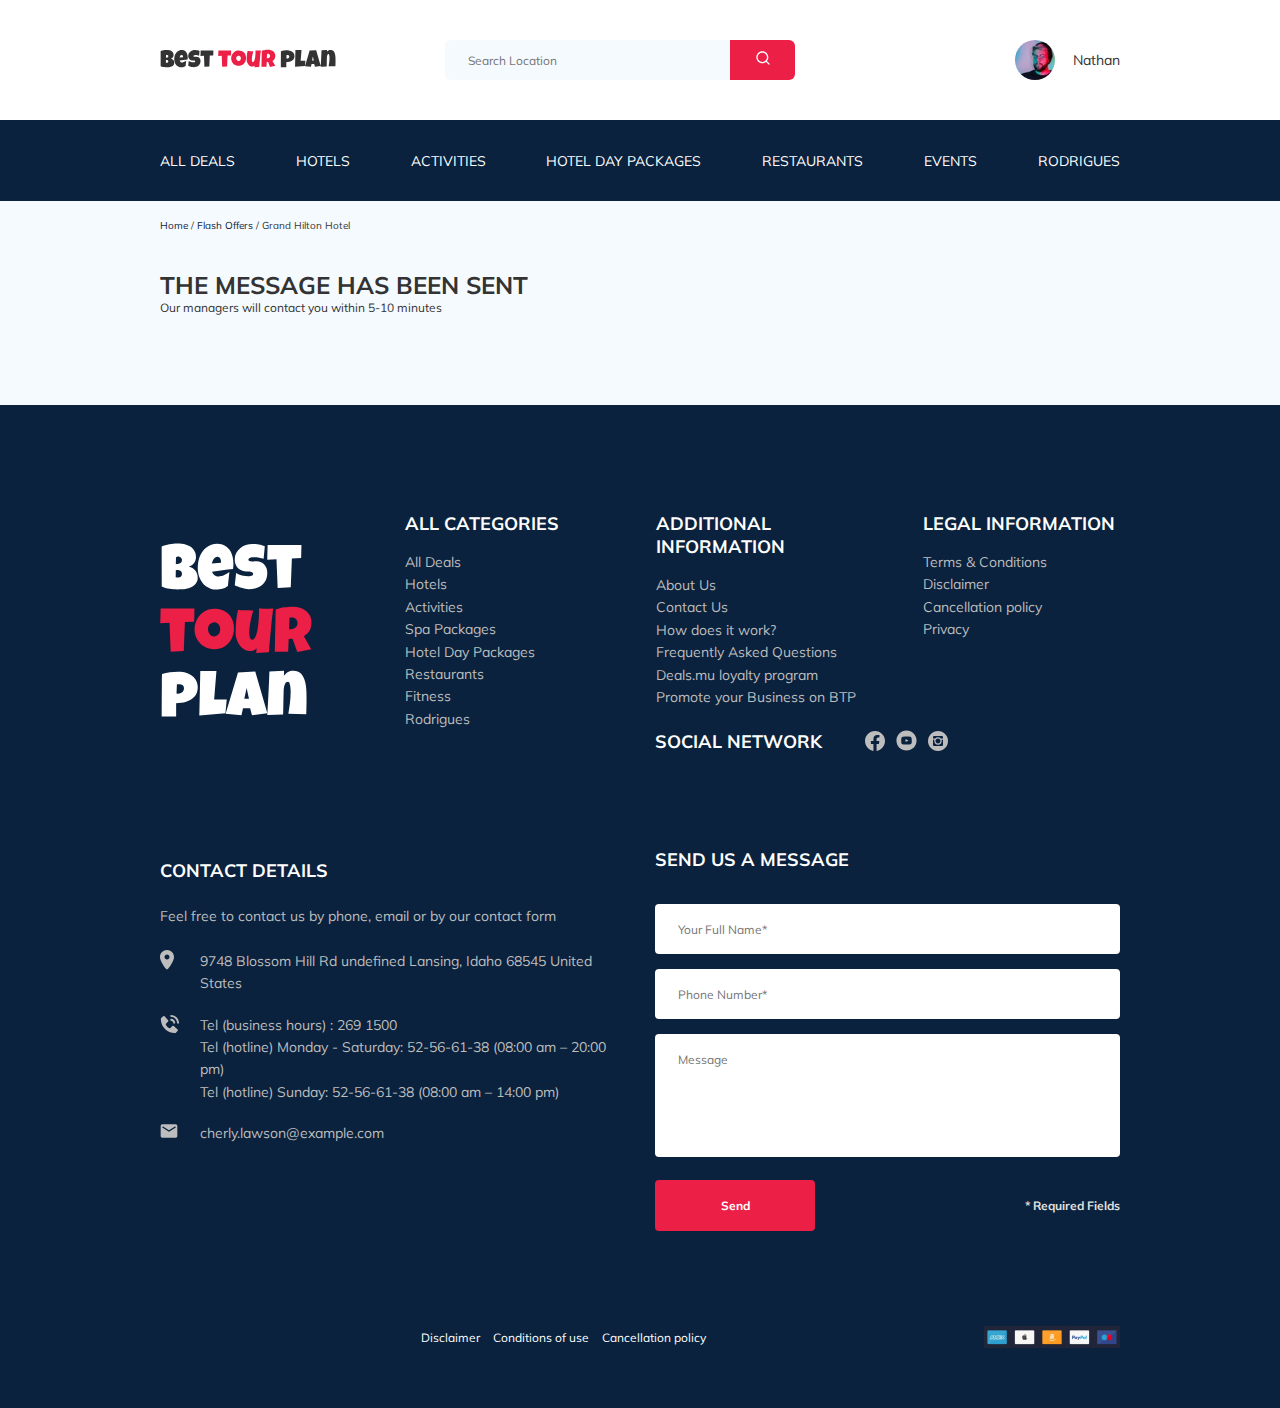
==== thankyou.html @ 1ade76ba "create: added PHPMailer" ====
<!DOCTYPE html>
<html lang="en">
  <head>
    <meta charset="UTF-8" />
    <meta name="viewport" content="width=device-width, initial-scale=1.0" />
    <meta name="format-detection" content="telephone=no" />
    <title>Best Tour Plan - Hotel Booking</title>
    <link rel="preconnect" href="https://fonts.googleapis.com" />
    <link rel="preconnect" href="https://fonts.gstatic.com" crossorigin />
    <link href="https://fonts.googleapis.com/css2?family=Mulish:wght@400;600;700&family=Nunito:wght@400;600;800&display=swap" rel="stylesheet" />
    <link rel="stylesheet" href="css/swiper-bundle.min.css" />
    <link rel="stylesheet" href="css/style.css" />
  </head>
  <body>
    <header class="navbar navbar--mobile">
      <div class="container">
        <div class="navbar-top">
          <a href="/tour-plan/index.html" class="logo">
            <img src="images/horizontal-logo.svg" alt="Logo: Best Tour Plan" class="logo__image" />
          </a>
          <!-- /.logo -->

          <form action="#" class="search navbar__search navbar__search--mobile-hidden">
            <input type="text" class="search__input" placeholder="Search Location" />
            <button class="search__button">
              <img src="images/search.svg" alt="Icon: search" />
            </button>
          </form>
          <!-- /.search -->

          <a href="#" class="user navbar__user navbar__user--mobile-hidden">
            <img src="images/user-avatar.jpg" alt="Avatar: Nathan" class="user__avatar" />
            <span class="user__name">Nathan</span>
          </a>
          <!-- /.user -->

          <button class="menu-button navbar-top__menu-button">
            <span class="menu-button__line"></span>
            <span class="menu-button__line"></span>
            <span class="menu-button__line"></span>
          </button>
          <!-- /.menu-button -->
        </div>
        <!-- /.navbar-top -->
      </div>
      <!-- /.container -->
      <nav class="navbar-menu">
        <div class="container">
          <ul class="navbar-menu__list">
            <li class="navbar-menu__item navbar-menu__user navbar-menu__item--mobile-visible">
              <a href="#" class="user navbar__user navbar__user--mobile-visible">
                <img src="images/user-avatar.jpg" alt="Avatar: Nathan" class="user__avatar" />
                <span class="user__name user__name--light">Nathan</span>
              </a>
              <!-- /.user -->
            </li>
            <li class="navbar-menu__item navbar-menu__search navbar-menu__item--mobile-visible">
              <form action="#" class="search navbar__search navbar__search--mobile-visible">
                <input type="text" class="search__input" placeholder="Search Location" />
                <button class="search__button">
                  <img src="images/search.svg" alt="Icon: search" />
                </button>
              </form>
              <!-- /.search -->
            </li>
            <li class="navbar-menu__item">
              <a href="#" class="navbar-menu__link">All Deals</a>
            </li>
            <li class="navbar-menu__item">
              <a href="#" class="navbar-menu__link">Hotels</a>
            </li>
            <li class="navbar-menu__item">
              <a href="#" class="navbar-menu__link">Activities</a>
            </li>
            <li class="navbar-menu__item">
              <a href="#" class="navbar-menu__link">Hotel Day Packages</a>
            </li>
            <li class="navbar-menu__item">
              <a href="#" class="navbar-menu__link">Restaurants</a>
            </li>
            <li class="navbar-menu__item">
              <a href="#" class="navbar-menu__link">Events</a>
            </li>
            <li class="navbar-menu__item">
              <a href="#" class="navbar-menu__link">Rodrigues</a>
            </li>
          </ul>
          <!-- /.navbar-menu__list -->
        </div>
        <!-- /.container -->
      </nav>
      <!-- /.navbar-menu -->
    </header>

    <nav class="breadcrumb">
      <div class="container">
        <ul class="breadcrumb-list">
          <li class="breadcrumb-list__item">
            <a href="#" class="breadcrumb-list__link">Home</a>
          </li>
          <li class="breadcrumb-list__item">
            <a href="#" class="breadcrumb-list__link">Flash Offers</a>
          </li>
          <li class="breadcrumb-list__item">Grand Hilton Hotel</li>
        </ul>
      </div>
      <!-- /.container -->
    </nav>
    <section class="hotel">
      <div class="container">
        <div class="hotel-info">
          <div class="hotel-info__text">
            <div class="hotel-wrapper">
              <h1 class="hotel-name hotel-info__name">The message has been sent</h1>
            </div>
            <!-- /.hotel-wrapper -->
            <p class="hotel-description hotel-info__description">Our managers will contact you within 5-10 minutes</p>
          </div>
          <!-- /.hotel-info__text -->
        </div>
        <!-- /.hotel-info -->
      </div>
      <!-- /.container -->
    </section>
    <footer class="footer">
      <div class="container">
        <div class="footer-wrapper">
          <img src="images/vertical-logo.svg" alt="Logo: Best Tour Plan" class="logo footer__logo" />
          <div class="footer__list footer__categories">
            <h3 class="footer__title">All categories</h3>
            <ul class="footer__ul">
              <li class="footer__item">
                <a href="#" class="footer__link">All Deals</a>
              </li>
              <li class="footer__item">
                <a href="#" class="footer__link">Hotels</a>
              </li>
              <li class="footer__item">
                <a href="#" class="footer__link">Activities</a>
              </li>
              <li class="footer__item">
                <a href="#" class="footer__link">Spa Packages</a>
              </li>
              <li class="footer__item">
                <a href="#" class="footer__link">Hotel Day Packages</a>
              </li>
              <li class="footer__item">
                <a href="#" class="footer__link">Restaurants</a>
              </li>
              <li class="footer__item">
                <a href="#" class="footer__link">Fitness</a>
              </li>
              <li class="footer__item">
                <a href="#" class="footer__link">Rodrigues</a>
              </li>
            </ul>
          </div>
          <!-- /.footer-list -->
          <div class="footer__list footer__additional">
            <h3 class="footer__title">Additional information</h3>
            <ul class="footer__ul">
              <li class="footer__item">
                <a href="#" class="footer__link">About Us</a>
              </li>
              <li class="footer__item">
                <a href="#" class="footer__link">Contact Us</a>
              </li>
              <li class="footer__item">
                <a href="#" class="footer__link">How does it work?</a>
              </li>
              <li class="footer__item">
                <a href="#" class="footer__link">Frequently Asked Questions</a>
              </li>
              <li class="footer__item">
                <a href="#" class="footer__link">Deals.mu loyalty program</a>
              </li>
              <li class="footer__item">
                <a href="#" class="footer__link">Promote your Business on BTP</a>
              </li>
            </ul>
          </div>
          <div class="footer__social-network">
            <h3 class="footer__title footer__title--inline">Social Network</h3>
            <ul class="footer__social-links social-links">
              <li class="social-links__item">
                <a href="#" class="social-links__link">
                  <img src="images/facebook.svg" alt="Icon: facebook" />
                </a>
              </li>
              <li class="social-links__item">
                <a href="#" class="social-links__link">
                  <img src="images/youtube.svg" alt="Icon: youtube" />
                </a>
              </li>
              <li class="social-links__item">
                <a href="#" class="social-links__link">
                  <img src="images/instagram.svg" alt="Icon: instagram" />
                </a>
              </li>
            </ul>
            <!-- /.footer__social-links -->
          </div>
          <!-- /.footer__social-network -->
          <!-- /.footer-list -->
          <div class="footer__list footer__legal">
            <h3 class="footer__title">Legal information</h3>
            <ul class="footer__ul">
              <li class="footer__item">
                <a href="#" class="footer__link">Terms & Conditions</a>
              </li>
              <li class="footer__item">
                <a href="#" class="footer__link">Disclaimer</a>
              </li>
              <li class="footer__item">
                <a href="#" class="footer__link">Cancellation policy</a>
              </li>
              <li class="footer__item">
                <a href="#" class="footer__link">Privacy</a>
              </li>
            </ul>
          </div>
          <!-- /.footer-list -->
          <div class="footer__contact-details contact-details">
            <h3 class="footer__title footer__title--mb-3">Contact Details</h3>
            <p class="footer__text">Feel free to contact us by phone, email or by our contact form</p>
            <ul class="footer__ul contact-details__ul">
              <li class="footer__item footer__item--mb-2">
                <div class="footer__icon-wrapper">
                  <img class="footer__icon" src="images/map-marker.svg" alt="Icon: Map marker" />
                </div>
                <!-- /.footer__icon-wrapper -->
                9748 Blossom Hill Rd undefined Lansing, Idaho 68545 United States
              </li>
              <li class="footer__item footer__item--mb-2">
                <div class="footer__icon-wrapper">
                  <img class="footer__icon" src="images/contact-phone-call.svg" alt="Icon: Phone" />
                </div>
                <!-- /.footer__icon-wrapper -->
                Tel (business hours) : 269 1500 <br />
                Tel (hotline) Monday - Saturday: 52-56-61-38 (08:00 am – 20:00 pm) <br />
                Tel (hotline) Sunday: 52-56-61-38 (08:00 am – 14:00 pm)
              </li>
              <li class="footer__item footer__item--mb-2">
                <div class="footer__icon-wrapper">
                  <img class="footer__icon" src="images/email.svg" alt="Icon: Email" />
                </div>
                <!-- /.footer__icon-wrapper -->
                cherly.lawson@example.com
              </li>
            </ul>
          </div>
          <!-- /.footer__contact-details -->
          <div class="footer__contact-form contact-form">
            <h3 class="footer__title footer__title--mb-3 contact-form__title">Send us a message</h3>
            <form action="send.php" method="POST" class="footer__form">
              <input type="text" class="input footer__input" placeholder="Your Full Name*" name="name" required />
              <input type="text" class="input footer__input" placeholder="Phone Number*" name="phone" required />
              <textarea cols="30" rows="10" class="footer__message" placeholder="Message" name="message"></textarea>
              <button class="button footer__button">Send</button>
              <span class="footer__require">* Required Fields</span>
            </form>
          </div>
          <!-- /.footer__contact-form -->
          <div class="footer__info footer-info">
            <ul class="footer-info__list">
              <li class="footer-info__item">
                <a href="#" class="footer-info__link">Disclaimer</a>
              </li>
              <li class="footer-info__item">
                <a href="#" class="footer-info__link">Conditions of use</a>
              </li>
              <li class="footer-info__item">
                <a href="#" class="footer-info__link">Cancellation policy</a>
              </li>
            </ul>
            <img class="pay-systems" src="images/pay-systems.jpg" alt="Image: Pay Systems" />
          </div>
        </div>
        <!-- /.footer-wrapper -->
      </div>
      <!-- /.container -->
    </footer>
    <script src="js/jquery-3.6.0.min.js"></script>
    <script src="js/swiper-bundle.min.js"></script>
    <script src="js/parallax.min.js"></script>
    <script src="js/main.js"></script>
  </body>
</html>
---- css/style.css ----
* {
  -webkit-box-sizing: border-box;
          box-sizing: border-box;
}

body {
  font-family: 'Mulish', sans-serif;
  color: #333333;
  background-color: #f5fafe;
}

.container {
  max-width: 1110px;
  margin: auto;
}

img {
  max-width: 100%;
}

/*! normalize.css v8.0.1 | MIT License | github.com/necolas/normalize.css */
/* Document
   ========================================================================== */
/**
 * 1. Correct the line height in all browsers.
 * 2. Prevent adjustments of font size after orientation changes in iOS.
 */
html {
  line-height: 1.15;
  /* 1 */
  -webkit-text-size-adjust: 100%;
  /* 2 */
}

/* Sections
   ========================================================================== */
/**
 * Remove the margin in all browsers.
 */
body {
  margin: 0;
}

/**
 * Render the `main` element consistently in IE.
 */
main {
  display: block;
}

/**
 * Correct the font size and margin on `h1` elements within `section` and
 * `article` contexts in Chrome, Firefox, and Safari.
 */
h1 {
  font-size: 2em;
  margin: 0.67em 0;
}

/* Grouping content
   ========================================================================== */
/**
 * 1. Add the correct box sizing in Firefox.
 * 2. Show the overflow in Edge and IE.
 */
hr {
  -webkit-box-sizing: content-box;
          box-sizing: content-box;
  /* 1 */
  height: 0;
  /* 1 */
  overflow: visible;
  /* 2 */
}

/**
 * 1. Correct the inheritance and scaling of font size in all browsers.
 * 2. Correct the odd `em` font sizing in all browsers.
 */
pre {
  font-family: monospace, monospace;
  /* 1 */
  font-size: 1em;
  /* 2 */
}

/* Text-level semantics
   ========================================================================== */
/**
 * Remove the gray background on active links in IE 10.
 */
a {
  background-color: transparent;
}

/**
 * 1. Remove the bottom border in Chrome 57-
 * 2. Add the correct text decoration in Chrome, Edge, IE, Opera, and Safari.
 */
abbr[title] {
  border-bottom: none;
  /* 1 */
  text-decoration: underline;
  /* 2 */
  -webkit-text-decoration: underline dotted;
          text-decoration: underline dotted;
  /* 2 */
}

/**
 * Add the correct font weight in Chrome, Edge, and Safari.
 */
b,
strong {
  font-weight: bolder;
}

/**
 * 1. Correct the inheritance and scaling of font size in all browsers.
 * 2. Correct the odd `em` font sizing in all browsers.
 */
code,
kbd,
samp {
  font-family: monospace, monospace;
  /* 1 */
  font-size: 1em;
  /* 2 */
}

/**
 * Add the correct font size in all browsers.
 */
small {
  font-size: 80%;
}

/**
 * Prevent `sub` and `sup` elements from affecting the line height in
 * all browsers.
 */
sub,
sup {
  font-size: 75%;
  line-height: 0;
  position: relative;
  vertical-align: baseline;
}

sub {
  bottom: -0.25em;
}

sup {
  top: -0.5em;
}

/* Embedded content
   ========================================================================== */
/**
 * Remove the border on images inside links in IE 10.
 */
img {
  border-style: none;
}

/* Forms
   ========================================================================== */
/**
 * 1. Change the font styles in all browsers.
 * 2. Remove the margin in Firefox and Safari.
 */
button,
input,
optgroup,
select,
textarea {
  font-family: inherit;
  /* 1 */
  font-size: 100%;
  /* 1 */
  line-height: 1.15;
  /* 1 */
  margin: 0;
  /* 2 */
}

/**
 * Show the overflow in IE.
 * 1. Show the overflow in Edge.
 */
button,
input {
  /* 1 */
  overflow: visible;
}

/**
 * Remove the inheritance of text transform in Edge, Firefox, and IE.
 * 1. Remove the inheritance of text transform in Firefox.
 */
button,
select {
  /* 1 */
  text-transform: none;
}

/**
 * Correct the inability to style clickable types in iOS and Safari.
 */
button,
[type="button"],
[type="reset"],
[type="submit"] {
  -webkit-appearance: button;
}

/**
 * Remove the inner border and padding in Firefox.
 */
button::-moz-focus-inner,
[type="button"]::-moz-focus-inner,
[type="reset"]::-moz-focus-inner,
[type="submit"]::-moz-focus-inner {
  border-style: none;
  padding: 0;
}

/**
 * Restore the focus styles unset by the previous rule.
 */
button:-moz-focusring,
[type="button"]:-moz-focusring,
[type="reset"]:-moz-focusring,
[type="submit"]:-moz-focusring {
  outline: 1px dotted ButtonText;
}

/**
 * Correct the padding in Firefox.
 */
fieldset {
  padding: 0.35em 0.75em 0.625em;
}

/**
 * 1. Correct the text wrapping in Edge and IE.
 * 2. Correct the color inheritance from `fieldset` elements in IE.
 * 3. Remove the padding so developers are not caught out when they zero out
 *    `fieldset` elements in all browsers.
 */
legend {
  -webkit-box-sizing: border-box;
          box-sizing: border-box;
  /* 1 */
  color: inherit;
  /* 2 */
  display: table;
  /* 1 */
  max-width: 100%;
  /* 1 */
  padding: 0;
  /* 3 */
  white-space: normal;
  /* 1 */
}

/**
 * Add the correct vertical alignment in Chrome, Firefox, and Opera.
 */
progress {
  vertical-align: baseline;
}

/**
 * Remove the default vertical scrollbar in IE 10+.
 */
textarea {
  overflow: auto;
}

/**
 * 1. Add the correct box sizing in IE 10.
 * 2. Remove the padding in IE 10.
 */
[type="checkbox"],
[type="radio"] {
  -webkit-box-sizing: border-box;
          box-sizing: border-box;
  /* 1 */
  padding: 0;
  /* 2 */
}

/**
 * Correct the cursor style of increment and decrement buttons in Chrome.
 */
[type="number"]::-webkit-inner-spin-button,
[type="number"]::-webkit-outer-spin-button {
  height: auto;
}

/**
 * 1. Correct the odd appearance in Chrome and Safari.
 * 2. Correct the outline style in Safari.
 */
[type="search"] {
  -webkit-appearance: textfield;
  /* 1 */
  outline-offset: -2px;
  /* 2 */
}

/**
 * Remove the inner padding in Chrome and Safari on macOS.
 */
[type="search"]::-webkit-search-decoration {
  -webkit-appearance: none;
}

/**
 * 1. Correct the inability to style clickable types in iOS and Safari.
 * 2. Change font properties to `inherit` in Safari.
 */
::-webkit-file-upload-button {
  -webkit-appearance: button;
  /* 1 */
  font: inherit;
  /* 2 */
}

/* Interactive
   ========================================================================== */
/*
 * Add the correct display in Edge, IE 10+, and Firefox.
 */
details {
  display: block;
}

/*
 * Add the correct display in all browsers.
 */
summary {
  display: list-item;
}

/* Misc
   ========================================================================== */
/**
 * Add the correct display in IE 10+.
 */
template {
  display: none;
}

/**
 * Add the correct display in IE 10.
 */
[hidden] {
  display: none;
}

.navbar {
  background-color: #ffffff;
}

.navbar-top {
  display: -webkit-box;
  display: -ms-flexbox;
  display: flex;
  -webkit-box-align: center;
      -ms-flex-align: center;
          align-items: center;
  -webkit-box-pack: justify;
      -ms-flex-pack: justify;
          justify-content: space-between;
  padding: 40px 0;
}

.navbar-top__menu-button {
  display: none;
}

.navbar__search {
  margin-left: 108px;
  margin-right: auto;
}

.navbar-menu {
  background-color: #0a223d;
}

.navbar-menu__list {
  display: -webkit-box;
  display: -ms-flexbox;
  display: flex;
  -webkit-box-pack: justify;
      -ms-flex-pack: justify;
          justify-content: space-between;
  -webkit-box-align: center;
      -ms-flex-align: center;
          align-items: center;
  margin: 0;
  padding: 31px 0;
  list-style: none;
  color: #ffffff;
}

.navbar-menu__item--mobile-visible {
  display: none;
}

.navbar-menu__link {
  font-size: 14px;
  line-height: 18px;
  text-decoration: none;
  text-transform: uppercase;
  color: inherit;
}

.logo {
  width: 177px;
}

.search {
  position: relative;
  display: -webkit-box;
  display: -ms-flexbox;
  display: flex;
  height: 40px;
  overflow: hidden;
  border-radius: 6px;
}

.search__input {
  width: 350px;
  height: 100%;
  padding-left: 23px;
  padding-right: 88px;
  font-size: 12px;
  line-height: 15px;
  color: #333333;
  background-color: #f5fafe;
  border: none;
}

.search__button {
  position: absolute;
  top: 0;
  right: 0;
  width: 65px;
  height: 100%;
  background-color: #ec1f46;
  border: none;
  cursor: pointer;
}

.user {
  display: -webkit-box;
  display: -ms-flexbox;
  display: flex;
  -webkit-box-align: center;
      -ms-flex-align: center;
          align-items: center;
  text-decoration: none;
}

.user__avatar {
  width: 40px;
  height: 40px;
  border-radius: 50%;
  -o-object-fit: cover;
     object-fit: cover;
}

.user__name {
  margin-left: 18px;
  font-size: 14px;
  line-height: 18px;
  color: #333333;
}

.breadcrumb-list {
  display: -webkit-box;
  display: -ms-flexbox;
  display: flex;
  -webkit-box-align: center;
      -ms-flex-align: center;
          align-items: center;
  padding: 18px 0;
  margin: 0;
  list-style: none;
}

.breadcrumb-list__item {
  font-size: 10px;
  line-height: 13px;
}

.breadcrumb-list__item:not(:last-child)::after {
  content: '/';
  margin-right: 3px;
}

.breadcrumb-list__link {
  text-decoration: none;
  color: #0a223d;
}

.hotel {
  padding-top: 16px;
  padding-bottom: 70px;
}

.hotel-info {
  display: -webkit-box;
  display: -ms-flexbox;
  display: flex;
  -webkit-box-align: center;
      -ms-flex-align: center;
          align-items: center;
  -webkit-box-pack: justify;
      -ms-flex-pack: justify;
          justify-content: space-between;
  padding-bottom: 20px;
}

.hotel-info__offer {
  margin-left: 14px;
  margin-top: 6px;
}

.hotel-info__name {
  margin-top: 4px;
  margin-bottom: 0;
}

.hotel-info__description {
  margin: 0;
}

.hotel-info__rating {
  margin-top: 5px;
  padding-top: 2px;
}

.hotel-name {
  font-size: 24px;
  font-weight: 700;
  line-height: 30px;
  text-transform: uppercase;
}

.hotel-wrapper {
  display: -webkit-box;
  display: -ms-flexbox;
  display: flex;
  -ms-flex-wrap: wrap;
      flex-wrap: wrap;
  -webkit-box-align: center;
      -ms-flex-align: center;
          align-items: center;
}

.hotel-description {
  font-size: 12px;
  line-height: 15px;
}

.hotel-grid {
  display: -webkit-box;
  display: -ms-flexbox;
  display: flex;
  -webkit-box-pack: justify;
      -ms-flex-pack: justify;
          justify-content: space-between;
}

.hotel-right {
  display: -webkit-box;
  display: -ms-flexbox;
  display: flex;
  -webkit-box-orient: vertical;
  -webkit-box-direction: normal;
      -ms-flex-direction: column;
          flex-direction: column;
  -webkit-box-pack: justify;
      -ms-flex-pack: justify;
          justify-content: space-between;
}

.hotel-slider {
  width: 728px;
  height: 450px;
  margin-left: 0;
}

.hotel-slider__item {
  position: relative;
  width: 100%;
  height: 100%;
  border-radius: 8px;
  overflow: hidden;
}

.hotel-slider__item::after {
  content: '';
  position: absolute;
  left: 0;
  top: 0;
  z-index: 10;
  width: 100%;
  height: 100%;
  background: -webkit-gradient(linear, left top, left bottom, from(rgba(0, 122, 223, 0.48)), to(rgba(255, 255, 255, 0.128)));
  background: linear-gradient(180deg, rgba(0, 122, 223, 0.48) 0%, rgba(255, 255, 255, 0.128) 100%);
}

.hotel-slider__button {
  position: absolute;
  top: 50%;
  z-index: 99;
  width: 30px;
  height: 30px;
  background-repeat: no-repeat;
  background-position: center;
  background-size: 10px;
  background-color: transparent;
  border: none;
  -webkit-transform: translateY(-50%);
          transform: translateY(-50%);
  cursor: pointer;
}

.hotel-slider__button--next {
  right: 18px;
  background-image: url(../images/arrow-next.svg);
}

.hotel-slider__button--prev {
  left: 18px;
  background-image: url(../images/arrow-prev.svg);
}

.stars {
  display: -webkit-box;
  display: -ms-flexbox;
  display: flex;
  -ms-flex-preferred-size: 100%;
      flex-basis: 100%;
  padding-left: 1px;
  padding-top: 7px;
}

.stars__item {
  margin-right: 2px;
}

.offer {
  padding: 3px 10px;
  padding-bottom: 4px;
  font-weight: 600;
  font-size: 10px;
  line-height: 13px;
  color: #ffffff;
  background-color: #ec1f46;
  border-radius: 3px;
}

.rating {
  max-width: 65px;
  min-height: 45px;
  text-align: center;
  color: #ffffff;
  background-color: #ec1f46;
  border-radius: 4px;
}

.rating__text {
  font-size: 8px;
  line-height: 10px;
}

.rating__counter {
  font-weight: 600;
  font-size: 14px;
  line-height: 18px;
}

.rating__out {
  font-size: 10px;
}

.booking {
  width: 350px;
  min-height: 210px;
  padding: 28px 29px 26px 26px;
  font-family: 'Nunito', sans-serif;
  color: #ffffff;
  background-color: #0a223d;
  border-radius: 8px;
}

.booking__info {
  display: -webkit-box;
  display: -ms-flexbox;
  display: flex;
  -webkit-box-pack: justify;
      -ms-flex-pack: justify;
          justify-content: space-between;
  margin-bottom: 11px;
}

.booking__price {
  display: -webkit-box;
  display: -ms-flexbox;
  display: flex;
  -webkit-box-orient: vertical;
  -webkit-box-direction: normal;
      -ms-flex-direction: column;
          flex-direction: column;
}

.booking__start {
  font-size: 10px;
  line-height: 16px;
}

.booking__pricetag {
  font-weight: 800;
  font-size: 24px;
  line-height: 31px;
}

.booking__per-room {
  font-size: 12px;
  line-height: 11px;
}

.booking__room {
  margin-top: 5px;
}

.booking__text {
  display: -webkit-box;
  display: -ms-flexbox;
  display: flex;
  -webkit-box-align: center;
      -ms-flex-align: center;
          align-items: center;
  -webkit-box-pack: justify;
      -ms-flex-pack: justify;
          justify-content: space-between;
  margin-bottom: 8px;
  font-size: 12px;
  line-height: 16px;
}

.booking__description {
  margin-left: 9px;
}

.booking__call-center {
  display: -webkit-box;
  display: -ms-flexbox;
  display: flex;
  -webkit-box-align: center;
      -ms-flex-align: center;
          align-items: center;
  -webkit-box-pack: justify;
      -ms-flex-pack: justify;
          justify-content: space-between;
  margin-bottom: 17px;
}

.booking__heading {
  font-weight: 600;
  font-size: 18px;
  line-height: 25px;
}

.booking__number {
  display: -webkit-box;
  display: -ms-flexbox;
  display: flex;
  -webkit-box-align: center;
      -ms-flex-align: center;
          align-items: center;
  -webkit-box-pack: justify;
      -ms-flex-pack: justify;
          justify-content: space-between;
  font-weight: 600;
  font-size: 18px;
  line-height: 25px;
  text-decoration: none;
  color: inherit;
}

.booking__num {
  margin-left: 8px;
}

.booking__button {
  width: 100%;
  min-height: 45px;
  font-weight: 600;
  font-size: 14px;
  line-height: 19px;
  color: #ffffff;
  background-color: #ec1f46;
  border: none;
  border-radius: 4px;
  cursor: pointer;
}

.map {
  width: 347px;
  height: 213px;
  border-radius: 10px;
  overflow: hidden;
}

.map__iframe {
  width: 100%;
  height: 213px;
  border: 0;
}

.packages {
  padding-top: 40px;
  padding-bottom: 70px;
}

.packages-list {
  display: -ms-grid;
  display: grid;
  grid-gap: 30px;
  -ms-grid-columns: 1fr 1fr 1fr;
      grid-template-columns: 1fr 1fr 1fr;
  grid-auto-rows: minmax(455px, -webkit-max-content);
  grid-auto-rows: minmax(455px, max-content);
}

.packages__title {
  margin-top: 0;
  margin-bottom: 65px;
  font-weight: bold;
  font-size: 36px;
  line-height: 45px;
  text-align: center;
  text-transform: uppercase;
  color: #333333;
}

.packages__item {
  position: relative;
  display: -webkit-box;
  display: -ms-flexbox;
  display: flex;
  -webkit-box-orient: vertical;
  -webkit-box-direction: normal;
      -ms-flex-direction: column;
          flex-direction: column;
  max-width: 350px;
  height: 500px;
  background-color: #0a223d;
  border-radius: 8px;
  overflow: hidden;
}

.packages__item--popular {
  -ms-grid-column: 1;
  -ms-grid-column-span: 2;
  grid-column: 1 / span 2;
  -webkit-box-orient: horizontal;
  -webkit-box-direction: normal;
      -ms-flex-direction: row;
          flex-direction: row;
  max-width: 730px;
}

.item__offer {
  position: absolute;
  left: 0;
  top: 26px;
  padding: 4px 10px 4px 9px;
  font-weight: 600;
  font-size: 8px;
  line-height: 10px;
}

.item__offer--popular {
  padding: 8px 22px 7px 11px;
  font-weight: 600;
  font-size: 12px;
  line-height: 15px;
}

.item__picture {
  width: 100%;
  height: 250px;
  background-color: #007ADF;
}

.item__picture--popular {
  width: 50%;
  height: 100%;
}

.item__image {
  width: 100%;
  height: 100%;
  -o-object-fit: cover;
     object-fit: cover;
}

.item__info {
  width: 100%;
  padding: 25px 10px 0 32px;
}

.item__info--popular {
  width: 50%;
  padding: 39px 21px 0 43px;
}

.item__title {
  margin-top: 5px;
  margin-bottom: 23px;
  font-weight: bold;
  font-size: 18px;
  line-height: 23px;
  color: #ffffff;
}

.item__title--popular {
  margin-bottom: 27px;
}

.item__description {
  margin-bottom: 45px;
  font-size: 14px;
  line-height: 157.6%;
  color: #ffffff;
}

.item__parameters {
  display: -webkit-box;
  display: -ms-flexbox;
  display: flex;
  -webkit-box-orient: vertical;
  -webkit-box-direction: normal;
      -ms-flex-direction: column;
          flex-direction: column;
  padding: 0;
  list-style: none;
}

.item__parameters--popular {
  margin-left: 3px;
}

.item__booking {
  display: -webkit-box;
  display: -ms-flexbox;
  display: flex;
  -webkit-box-pack: justify;
      -ms-flex-pack: justify;
          justify-content: space-between;
}

.item__price {
  margin-top: 8px;
  margin-left: 2px;
  font-weight: bold;
  font-size: 24px;
  line-height: 30px;
  color: #ffffff;
}

.item__price--popular {
  margin-top: 21px;
  margin-left: 3px;
}

.item__book {
  -ms-flex-item-align: end;
      -ms-grid-row-align: end;
      align-self: end;
  padding: 11px 27px 10px 26px;
  margin-right: 11px;
  margin-bottom: 19px;
  font-weight: 600;
  font-size: 14px;
  line-height: 19px;
  color: #ffffff;
  background-color: #ec1f46;
  border: none;
  border-radius: 4px;
  cursor: pointer;
  overflow: hidden;
}

.item__book--popular {
  margin-right: 0;
}

.parameters__item {
  display: -webkit-box;
  display: -ms-flexbox;
  display: flex;
  -webkit-box-align: center;
      -ms-flex-align: center;
          align-items: center;
  font-size: 12px;
  line-height: 15px;
  color: #ffffff;
}

.parameters__item:not(:last-child) {
  margin-bottom: 11px;
}

.parameters__description {
  margin-left: 14px;
}

.price__value {
  display: -webkit-box;
  display: -ms-flexbox;
  display: flex;
  -webkit-box-orient: vertical;
  -webkit-box-direction: normal;
      -ms-flex-direction: column;
          flex-direction: column;
}

.price__value--old {
  margin-bottom: 5px;
  font-weight: normal;
  font-size: 14px;
  line-height: 18px;
  text-decoration: line-through;
}

.newsletter {
  position: relative;
  padding: 78px 0 67px 0;
}

.newsletter::before {
  content: '';
  position: absolute;
  left: 0;
  top: 0;
  right: 0;
  bottom: 0;
  width: 100%;
  height: 100%;
  background-color: rgba(10, 34, 61, 0.8);
}

.newsletter-wrapper {
  position: relative;
  display: -webkit-box;
  display: -ms-flexbox;
  display: flex;
  -webkit-box-align: center;
      -ms-flex-align: center;
          align-items: center;
  -webkit-box-pack: justify;
      -ms-flex-pack: justify;
          justify-content: space-between;
  max-width: 731px;
  margin: auto;
}

.newsletter-title {
  display: -webkit-box;
  display: -ms-flexbox;
  display: flex;
  -webkit-box-orient: vertical;
  -webkit-box-direction: normal;
      -ms-flex-direction: column;
          flex-direction: column;
  font-weight: 300;
  font-size: 24px;
  line-height: 30px;
  color: #ffffff;
}

.newsletter-title__strong {
  font-weight: 600;
  font-size: 36px;
  line-height: 45px;
  text-transform: uppercase;
}

.subscribe {
  position: relative;
  width: 350px;
  height: 55px;
  border-radius: 4px;
  overflow: hidden;
}

.subscribe__input {
  position: absolute;
  width: 100%;
  height: 100%;
  padding-left: 33px;
  padding-right: 103px;
  font-weight: 300;
  font-size: 14px;
  line-height: 18px;
  color: #bdbdbd;
  border: none;
}

.subscribe__button {
  position: absolute;
  top: 0;
  right: 0;
  min-width: 65px;
  max-width: 100px;
  height: 100%;
  font-weight: bold;
  font-size: 12px;
  line-height: 15px;
  color: #ffffff;
  background-color: #ec1f46;
  border: none;
  cursor: pointer;
}

.reviews {
  padding: 10px 0 70px 0;
}

.reviews__title {
  margin-bottom: 70px;
  font-weight: bold;
  font-size: 36px;
  line-height: 45px;
  text-align: center;
  text-transform: uppercase;
  color: #333333;
}

.reviews-slider__item {
  position: relative;
  display: -webkit-box;
  display: -ms-flexbox;
  display: flex;
  -webkit-box-orient: vertical;
  -webkit-box-direction: normal;
      -ms-flex-direction: column;
          flex-direction: column;
  -webkit-box-align: center;
      -ms-flex-align: center;
          align-items: center;
  max-width: 730px;
  padding: 0 95px 30px 99px;
  margin: 45px auto 0 auto;
  background-color: #ffffff;
  border-radius: 8px;
}

.reviews-slider__item::before {
  content: '';
  position: absolute;
  left: 62px;
  top: 13px;
  width: 70px;
  height: 47px;
  background-image: url(../images/quote-left.svg);
  background-repeat: no-repeat;
}

.reviews-slider__item::after {
  content: '';
  position: absolute;
  right: 62px;
  top: 118px;
  width: 70px;
  height: 47px;
  background-image: url(../images/quote-right.svg);
  background-repeat: no-repeat;
}

.reviews-slider__button {
  position: absolute;
  width: 30px;
  height: 30px;
  z-index: 99;
  background-color: transparent;
  background-repeat: no-repeat;
  background-size: 10px;
  background-position: center;
  border: none;
  cursor: pointer;
}

.reviews-slider__button--prev {
  left: 18px;
  top: 134px;
  background-image: url(../images/arrow-prev-secondary.svg);
}

.reviews-slider__button--next {
  right: 18px;
  top: 134px;
  background-image: url(../images/arrow-next-secondary.svg);
}

.reviews-slider__profile {
  z-index: 99;
  margin-top: -45px;
  margin-bottom: 32px;
  display: -webkit-box;
  display: -ms-flexbox;
  display: flex;
  -webkit-box-orient: vertical;
  -webkit-box-direction: normal;
      -ms-flex-direction: column;
          flex-direction: column;
  -webkit-box-align: center;
      -ms-flex-align: center;
          align-items: center;
}

.reviews-slider__avatar {
  width: 90px;
  height: 90px;
  border-radius: 50%;
  -o-object-fit: cover;
     object-fit: cover;
}

.reviews-slider__username {
  margin-top: 9px;
  margin-bottom: 10px;
  font-weight: bold;
  font-size: 12px;
  line-height: 15px;
  color: #ec1f46;
}

.reviews-slider__date {
  margin-bottom: 4px;
  font-size: 10px;
  line-height: 13px;
  color: #000000;
}

.reviews-slider__rating {
  display: -webkit-box;
  display: -ms-flexbox;
  display: flex;
  -webkit-box-align: center;
      -ms-flex-align: center;
          align-items: center;
}

.reviews-slider__text {
  z-index: 99;
  max-width: 537px;
  margin: auto;
  font-size: 12px;
  line-height: 160%;
  text-align: justify;
}

.activities {
  padding: 40px 0 98px 0;
}

.activities__title {
  margin-bottom: 57px;
  font-weight: bold;
  font-size: 24px;
  line-height: 30px;
  text-transform: uppercase;
  color: #000000;
}

.activities-wrapper {
  display: -webkit-box;
  display: -ms-flexbox;
  display: flex;
  -webkit-box-align: start;
      -ms-flex-align: start;
          align-items: flex-start;
  -webkit-box-pack: justify;
      -ms-flex-pack: justify;
          justify-content: space-between;
}

.card {
  position: relative;
  display: -webkit-box;
  display: -ms-flexbox;
  display: flex;
  -webkit-box-orient: vertical;
  -webkit-box-direction: normal;
      -ms-flex-direction: column;
          flex-direction: column;
  -webkit-box-align: start;
      -ms-flex-align: start;
          align-items: flex-start;
  width: 255px;
  height: 255px;
  padding: 24px 26px;
  border-radius: 6px;
  overflow: hidden;
}

.card::before {
  content: '';
  position: absolute;
  left: 0;
  top: 0;
  right: 0;
  bottom: 0;
  z-index: -1;
  background: linear-gradient(179.83deg, rgba(196, 196, 196, 0) 35.34%, #0A223D 99.85%);
}

.card__image {
  position: absolute;
  left: 0;
  top: 0;
  right: 0;
  bottom: 0;
  width: 100%;
  height: 100%;
  z-index: -2;
  -o-object-fit: cover;
     object-fit: cover;
}

.card__title {
  z-index: 2;
  max-width: 205px;
  margin-top: auto;
  margin-bottom: 18px;
  font-weight: bold;
  font-size: 16px;
  line-height: 20px;
  color: #ffffff;
}

.card__button {
  padding: 7px 22px;
  font-weight: 600;
  font-size: 12px;
  line-height: 16px;
  color: #ffffff;
  background-color: #ec1f46;
  border: none;
  border-radius: 4px;
  cursor: pointer;
}

.footer {
  padding: 107px 0 46px 0;
  color: #ffffff;
  background-color: #0a223d;
}

.footer-wrapper {
  display: -ms-grid;
  display: grid;
  -ms-grid-columns: (minmax(min-content, 1fr))[4];
      grid-template-columns: repeat(4, minmax(-webkit-min-content, 1fr));
      grid-template-columns: repeat(4, minmax(min-content, 1fr));
  grid-gap: 20px;
  grid-auto-rows: minmax(40px, -webkit-min-content);
  grid-auto-rows: minmax(40px, min-content);
}

.footer__logo {
  -ms-grid-row: 1;
  -ms-grid-row-span: 2;
  grid-row: 1 / 3;
  width: 152px;
  margin-top: 31px;
}

.footer__categories {
  -ms-grid-row: 1;
  -ms-grid-row-span: 3;
  grid-row: 1 / 4;
}

.footer__additional {
  margin-left: 6px;
}

.footer__legal {
  -ms-grid-column-align: end;
      justify-self: end;
  margin-right: 5px;
}

.footer__social-network {
  grid-column: span 2;
  -ms-grid-row: 2;
  -ms-grid-row-span: 2;
  grid-row: 2 / 4;
  display: -webkit-box;
  display: -ms-flexbox;
  display: flex;
  -webkit-box-align: start;
      -ms-flex-align: start;
          align-items: start;
  margin: 2px 0 0 5px;
}

.footer__social-links {
  display: -webkit-box;
  display: -ms-flexbox;
  display: flex;
  -webkit-box-align: center;
      -ms-flex-align: center;
          align-items: center;
  -webkit-box-pack: justify;
      -ms-flex-pack: justify;
          justify-content: space-between;
  min-width: 83px;
  padding: 0;
  margin: 0;
  list-style: none;
}

.footer__contact-details {
  grid-column: span 2;
  margin-top: 11px;
}

.footer__contact-form {
  grid-column: span 2;
  margin-left: 5px;
}

.footer__form {
  display: -webkit-box;
  display: -ms-flexbox;
  display: flex;
  -webkit-box-align: center;
      -ms-flex-align: center;
          align-items: center;
  -webkit-box-pack: justify;
      -ms-flex-pack: justify;
          justify-content: space-between;
  -ms-flex-wrap: wrap;
      flex-wrap: wrap;
}

.footer__ul {
  padding: 0;
  margin: 0;
  list-style: none;
}

.footer__title {
  margin: 0 0 16px 0;
  font-weight: bold;
  font-size: 18px;
  line-height: 23px;
  text-transform: uppercase;
}

.footer__title--inline {
  margin: 0 43px 0 0;
}

.footer__title--mb-3 {
  margin-bottom: 23px;
}

.footer__item {
  display: -webkit-box;
  display: -ms-flexbox;
  display: flex;
  -webkit-box-align: start;
      -ms-flex-align: start;
          align-items: flex-start;
  font-size: 14px;
  line-height: 160%;
  color: #BDBDBD;
}

.footer__item--mb-2 {
  margin-bottom: 19px;
}

.footer__icon-wrapper {
  min-width: 40px;
}

.footer__link {
  text-decoration: none;
  color: inherit;
}

.footer__text {
  margin-bottom: 22px;
  font-size: 14px;
  line-height: 160%;
  color: #BDBDBD;
}

.footer__input {
  width: 100%;
  max-width: 255px;
  height: 50px;
  margin-bottom: 15px;
  padding: 0 23px;
  font-size: 12px;
  line-height: 15px;
  color: #BDBDBD;
  background-color: #ffffff;
  border: none;
  border-radius: 4px;
}

.footer__message {
  -ms-flex-preferred-size: 100%;
      flex-basis: 100%;
  max-height: 123px;
  padding: 18px 23px;
  margin-bottom: 23px;
  font-size: 12px;
  line-height: 15px;
  color: #BDBDBD;
  background-color: #ffffff;
  border: none;
  border-radius: 4px;
  resize: none;
}

.footer__button {
  min-width: 160px;
  min-height: 50px;
  padding: 18px;
  font-weight: bold;
  font-size: 12px;
  line-height: 15px;
  color: #ffffff;
  background: #ec1f46;
  border: none;
  border-radius: 4px;
  cursor: pointer;
}

.footer__require {
  font-weight: bold;
  font-size: 12px;
  line-height: 15px;
  color: #E0E0E0;
}

.footer__info {
  -ms-grid-column: 1;
  -ms-grid-column-span: 4;
  grid-column: 1 / 5;
  display: -webkit-box;
  display: -ms-flexbox;
  display: flex;
  -webkit-box-align: center;
      -ms-flex-align: center;
          align-items: center;
  -webkit-box-pack: end;
      -ms-flex-pack: end;
          justify-content: flex-end;
  padding-top: 60px;
}

.footer-info__list {
  display: -webkit-box;
  display: -ms-flexbox;
  display: flex;
  list-style: none;
}

.footer-info__item {
  margin-left: 13px;
}

.footer-info__link {
  font-size: 12px;
  line-height: 15px;
  text-decoration: none;
  color: #ffffff;
}

.contact-form__title {
  margin-bottom: 33px;
}

.pay-systems {
  margin-left: 278px;
}

@media (max-width: 1280px) {
  .container {
    max-width: 960px;
  }
  .hotel-slider {
    width: 590px;
  }
  .hotel-slider__image {
    width: 100%;
    height: 100%;
    -o-object-fit: cover;
       object-fit: cover;
  }
  .card {
    width: 230px;
    height: 230px;
  }
  .item__info--popular {
    padding: 30px 19px 0px 20px;
  }
  .footer__input {
    max-width: 100%;
  }
}

@media (max-width: 992px) {
  .container, .newsletter-wrapper {
    max-width: 700px;
  }
  .navbar-top {
    padding: 30px 0;
  }
  .navbar__search {
    margin-left: 48px;
  }
  .navbar-menu__list {
    padding-top: 19px;
    padding-bottom: 23px;
    -ms-flex-pack: distribute;
        justify-content: space-around;
  }
  .navbar-menu__link {
    font-size: 12px;
    line-height: 15px;
  }
  .search__input {
    width: 340px;
  }
  .logo {
    width: 132px;
  }
  .hotel {
    padding-bottom: 60px;
  }
  .hotel-info__name {
    margin-top: 5px;
  }
  .hotel-grid {
    -webkit-box-orient: vertical;
    -webkit-box-direction: normal;
        -ms-flex-direction: column;
            flex-direction: column;
  }
  .hotel-description {
    padding-left: 1px;
  }
  .hotel__slider {
    margin-bottom: 30px;
  }
  .hotel-slider {
    width: 100%;
  }
  .hotel-right {
    -webkit-box-orient: horizontal;
    -webkit-box-direction: normal;
        -ms-flex-direction: row;
            flex-direction: row;
  }
  .booking {
    width: 340px;
    padding: 28px 22px 26px 23px;
  }
  .map {
    width: 340px;
    height: 210px;
  }
  .newsletter {
    padding: 72px 0 73px 0;
  }
  .reviews {
    padding: 12px 0 70px 0;
  }
  .reviews-slider__item {
    max-width: 580px;
    padding: 0 60px 30px 66px;
  }
  .reviews-slider__item:before, .reviews-slider__item::after {
    display: none;
  }
  .reviews-slider__button--prev {
    left: 1px;
    top: 157px;
  }
  .reviews-slider__button--next {
    right: 0px;
    top: 157px;
  }
  .reviews__title {
    margin-bottom: 46px;
    font-size: 30px;
  }
  .activities {
    padding: 30px 0 50px 0;
  }
  .activities-wrapper {
    -ms-flex-wrap: wrap;
        flex-wrap: wrap;
  }
  .activities__card {
    margin-bottom: 20px;
  }
  .card {
    width: 339px;
    height: 255px;
  }
  .packages-list {
    -ms-grid-columns: 1fr 1fr;
        grid-template-columns: 1fr 1fr;
  }
  .item__info--popular {
    padding: 35px 19px 0px 20px;
  }
  .footer {
    padding: 72px 0 46px 0;
  }
  .footer-wrapper {
    -ms-grid-columns: (1fr)[12];
        grid-template-columns: repeat(12, 1fr);
    row-gap: 30px;
  }
  .footer__logo {
    -ms-grid-row: 1;
    -ms-grid-row-span: 1;
    grid-row: 1 / 2;
    grid-column: span 3;
    width: 96px;
    margin-top: 0;
  }
  .footer__social-network {
    -ms-grid-row: 1;
    -ms-grid-row-span: 1;
    grid-row: 1 / 2;
    grid-column: span 9;
    -ms-flex-item-align: center;
        -ms-grid-row-align: center;
        align-self: center;
    margin: 11px 0 0 7px;
  }
  .footer__categories {
    -ms-grid-row: 2;
    -ms-grid-row-span: 1;
    grid-row: 2 / 3;
    grid-column: span 3;
    margin-top: 20px;
  }
  .footer__additional {
    grid-column: span 5;
    margin-left: 21px;
    margin-top: 20px;
  }
  .footer__legal {
    grid-column: span 4;
    margin-right: 11px;
    margin-top: 20px;
  }
  .footer__contact-details {
    grid-column: span 10;
    -ms-grid-row: 3;
    grid-row: 3;
    margin-top: 31px;
  }
  .footer__contact-form {
    grid-column: span 12;
    -ms-grid-row: 4;
    grid-row: 4;
    margin-left: 1px;
    margin-top: 11px;
  }
  .footer__form {
    max-width: 538px;
  }
  .footer__input {
    max-width: 255px;
  }
  .footer__info {
    grid-column: span 12;
    -webkit-box-pack: start;
        -ms-flex-pack: start;
            justify-content: flex-start;
    padding-top: 27px;
  }
  .footer-info__list {
    padding: 0;
    margin: 0;
  }
  .footer-info__item {
    margin-left: 0;
    margin-right: 13px;
  }
  .contact-details__ul {
    margin-left: 7px;
  }
  .pay-systems {
    margin-left: auto;
  }
}

@media (max-width: 768px) {
  body {
    padding-top: 78px;
  }
  .container {
    max-width: 576px;
  }
  .navbar-top__menu-button {
    display: -webkit-box;
    display: -ms-flexbox;
    display: flex;
  }
  .navbar--mobile {
    position: fixed;
    left: 0;
    top: 0;
    right: 0;
    z-index: 99;
  }
  .navbar__search--mobile-hidden, .navbar__user--mobile-hidden {
    display: none;
  }
  .navbar__search--mobile-visible, .navbar__user--mobile-visible {
    display: -webkit-box;
    display: -ms-flexbox;
    display: flex;
  }
  .navbar__search {
    margin-left: 0;
  }
  .navbar__user {
    -webkit-box-orient: vertical;
    -webkit-box-direction: normal;
        -ms-flex-direction: column;
            flex-direction: column;
    -webkit-box-pack: center;
        -ms-flex-pack: center;
            justify-content: center;
  }
  .navbar-menu {
    display: none;
    position: fixed;
    left: 0;
    top: 70px;
    right: 0;
    bottom: 0;
    padding-top: 13px;
  }
  .navbar-menu--active {
    display: block;
  }
  .navbar-menu__list {
    -webkit-box-orient: vertical;
    -webkit-box-direction: normal;
        -ms-flex-direction: column;
            flex-direction: column;
  }
  .navbar-menu__item {
    margin-bottom: 17px;
  }
  .navbar-menu__item--mobile-visible {
    display: block;
  }
  .navbar-menu__user {
    margin-bottom: 27px;
  }
  .navbar-menu__search {
    width: 246px;
    margin-bottom: 36px;
  }
  .user__name--light {
    margin-left: 0;
    margin-top: 10px;
    color: #ffffff;
  }
  .menu-button {
    display: -webkit-box;
    display: -ms-flexbox;
    display: flex;
    -webkit-box-pack: justify;
        -ms-flex-pack: justify;
            justify-content: space-between;
    -webkit-box-align: center;
        -ms-flex-align: center;
            align-items: center;
    -webkit-box-orient: vertical;
    -webkit-box-direction: normal;
        -ms-flex-direction: column;
            flex-direction: column;
    width: 16px;
    height: 11px;
    padding: 0;
    background-color: #ffffff;
    border: none;
    cursor: pointer;
  }
  .menu-button__line {
    width: 16px;
    height: 1px;
    background-color: #333333;
  }
  .stars {
    -ms-flex-preferred-size: auto;
        flex-basis: auto;
  }
  .hotel-name {
    -ms-flex-preferred-size: 100%;
        flex-basis: 100%;
  }
  .hotel-wrapper {
    -webkit-box-pack: justify;
        -ms-flex-pack: justify;
            justify-content: space-between;
  }
  .hotel-info__text {
    width: 100%;
  }
  .hotel-info__name {
    margin-top: 10px;
  }
  .hotel-info__rating {
    display: none;
  }
  .hotel-info__offer {
    -webkit-box-ordinal-group: 0;
        -ms-flex-order: -1;
            order: -1;
    margin-left: 0;
  }
  .hotel-slider {
    height: 350px;
  }
  .hotel-right {
    -webkit-box-orient: vertical;
    -webkit-box-direction: normal;
        -ms-flex-direction: column;
            flex-direction: column;
    min-height: 450px;
  }
  .booking {
    width: 100%;
  }
  .map {
    width: 100%;
  }
  .newsletter-wrapper {
    -webkit-box-orient: vertical;
    -webkit-box-direction: normal;
        -ms-flex-direction: column;
            flex-direction: column;
    -webkit-box-align: start;
        -ms-flex-align: start;
            align-items: flex-start;
    max-width: 576px;
  }
  .reviews-slider__item {
    padding: 0 30px 30px;
  }
  .reviews-slider__item:after, .reviews-slider__item:before {
    display: none;
  }
  .reviews-slider__button {
    top: 30px;
  }
  .reviews-slider__button--prev {
    left: 50%;
    margin-left: -92px;
    -webkit-transform: translate(-50%, 0);
            transform: translate(-50%, 0);
  }
  .reviews-slider__button--next {
    right: 50%;
    margin-right: -88px;
    -webkit-transform: translate(50%, 0);
            transform: translate(50%, 0);
  }
  .reviews-slider__text {
    text-align: left;
  }
  .card {
    width: 100%;
    height: 255px;
  }
  .packages-list {
    -ms-grid-columns: 1fr;
        grid-template-columns: 1fr;
  }
  .packages__item {
    max-width: 100%;
    max-height: 504px;
  }
  .packages__item--popular {
    -webkit-box-orient: vertical;
    -webkit-box-direction: normal;
        -ms-flex-direction: column;
            flex-direction: column;
    -ms-grid-column: 1;
    grid-column: 1;
  }
  .item__offer {
    padding: 8px 22px 7px 11px;
    font-weight: 600;
    font-size: 12px;
    line-height: 15px;
  }
  .item__picture {
    width: 100%;
  }
  .item__picture--popular {
    height: 250px;
  }
  .item__info--popular {
    width: 100%;
  }
  .item__stars {
    display: none;
  }
  .item__description {
    display: none;
  }
  .item__price--popular {
    margin-top: 0;
  }
}

@media (max-width: 576px) {
  .container, .newsletter-wrapper {
    max-width: 280px;
  }
  .navbar-top {
    padding-top: 23px;
    padding-bottom: 30px;
  }
  .menu-button {
    margin-top: 4px;
  }
  .logo {
    width: 99px;
  }
  .breadcrumb-list {
    padding-top: 18px;
    padding-bottom: 17px;
  }
  .hotel {
    padding-top: 0px;
    padding-bottom: 41px;
  }
  .hotel-info {
    padding-bottom: 38px;
  }
  .hotel__slider {
    margin-bottom: 20px;
  }
  .hotel-slider {
    height: 179px;
  }
  .hotel-right {
    min-height: 402px;
  }
  .stars {
    padding-top: 6px;
    padding-right: 14px;
  }
  .booking__num {
    margin-left: 8px;
    margin-right: 3px;
  }
  .map {
    height: 173px;
  }
  .newsletter {
    padding: 59px 0 83px 0;
  }
  .newsletter-title {
    font-size: 20px;
    line-height: 25px;
  }
  .newsletter-title__strong {
    margin-top: 5px;
    font-size: 30px;
    line-height: 38px;
  }
  .newsletter__title {
    margin-bottom: 37px;
  }
  .subscribe {
    width: 100%;
  }
  .subscribe__input {
    padding-left: 20px;
  }
  .reviews {
    padding: 40px 0 70px 0;
  }
  .reviews__title {
    max-width: 250px;
    margin: auto;
    margin-bottom: 40px;
    font-size: 18px;
    line-height: 24px;
  }
  .activities {
    padding: 7px 0 39px 0;
  }
  .activities__card:nth-child(2) {
    margin-bottom: 28px;
  }
  .activities__title {
    margin-bottom: 32px;
    font-size: 18px;
  }
  .item__picture {
    height: 195px;
  }
  .item__info--popular {
    padding: 25px 20px 0 30px;
  }
  .item__booking {
    -ms-flex-wrap: wrap;
        flex-wrap: wrap;
  }
  .item__book {
    width: 100%;
  }
  .footer {
    padding: 68px 0 46px 0;
  }
  .footer-wrapper {
    -ms-grid-columns: 1fr;
        grid-template-columns: 1fr;
    row-gap: 20px;
  }
  .footer__logo {
    -ms-grid-column: 1;
    grid-column: 1;
    -ms-grid-row: 1;
    grid-row: 1;
    width: 96px;
  }
  .footer__ul {
    margin-left: 1px;
  }
  .footer__social-network {
    -ms-grid-column: 1;
    grid-column: 1;
    -ms-grid-row: 2;
    grid-row: 2;
    -ms-flex-wrap: wrap;
        flex-wrap: wrap;
    margin: 22px 0 0 0;
  }
  .footer__title--inline {
    width: 100%;
    margin: 0 0 22px 0;
  }
  .footer__legal {
    -ms-grid-column: 1;
    grid-column: 1;
    -ms-grid-row: 3;
    grid-row: 3;
    -ms-grid-column-align: self-start;
        justify-self: self-start;
    margin-top: 7px;
  }
  .footer__additional {
    -ms-grid-column: 1;
    grid-column: 1;
    -ms-grid-row: 4;
    grid-row: 4;
    margin-left: 0;
    margin-top: 9px;
  }
  .footer__categories {
    -ms-grid-column: 1;
    grid-column: 1;
    -ms-grid-row: 5;
    grid-row: 5;
    margin-top: 7px;
  }
  .footer__contact-details {
    -ms-grid-column: 1;
    grid-column: 1;
    -ms-grid-row: 6;
    grid-row: 6;
    margin-top: 21px;
  }
  .footer__contact-form {
    -ms-grid-column: 1;
    grid-column: 1;
    -ms-grid-row: 7;
    grid-row: 7;
    margin-left: 0px;
    margin-top: 22px;
  }
  .footer__icon-wrapper {
    min-width: 29px;
  }
  .footer__info {
    -ms-grid-column: 1;
    grid-column: 1;
    -ms-grid-row: 8;
    grid-row: 8;
    -ms-flex-wrap: wrap;
        flex-wrap: wrap;
  }
  .footer__form {
    max-width: 100%;
  }
  .footer__input {
    max-width: 100%;
  }
  .footer__message {
    margin-bottom: 15px;
  }
  .footer__require {
    -webkit-box-ordinal-group: 2;
        -ms-flex-order: 1;
            order: 1;
    width: 100%;
    margin-bottom: 15px;
  }
  .footer__button {
    -webkit-box-ordinal-group: 3;
        -ms-flex-order: 2;
            order: 2;
  }
  .footer__info {
    padding-top: 6px;
  }
  .footer-info__list {
    margin-bottom: 10px;
  }
  .footer-info__item {
    margin: 0;
  }
  .footer-info__item:not(:last-child) {
    margin-right: 10px;
  }
  .contact-form__title {
    margin-bottom: 14px;
  }
  .pay-systems {
    margin-left: 0;
    margin-right: auto;
  }
}
/*# sourceMappingURL=style.css.map */
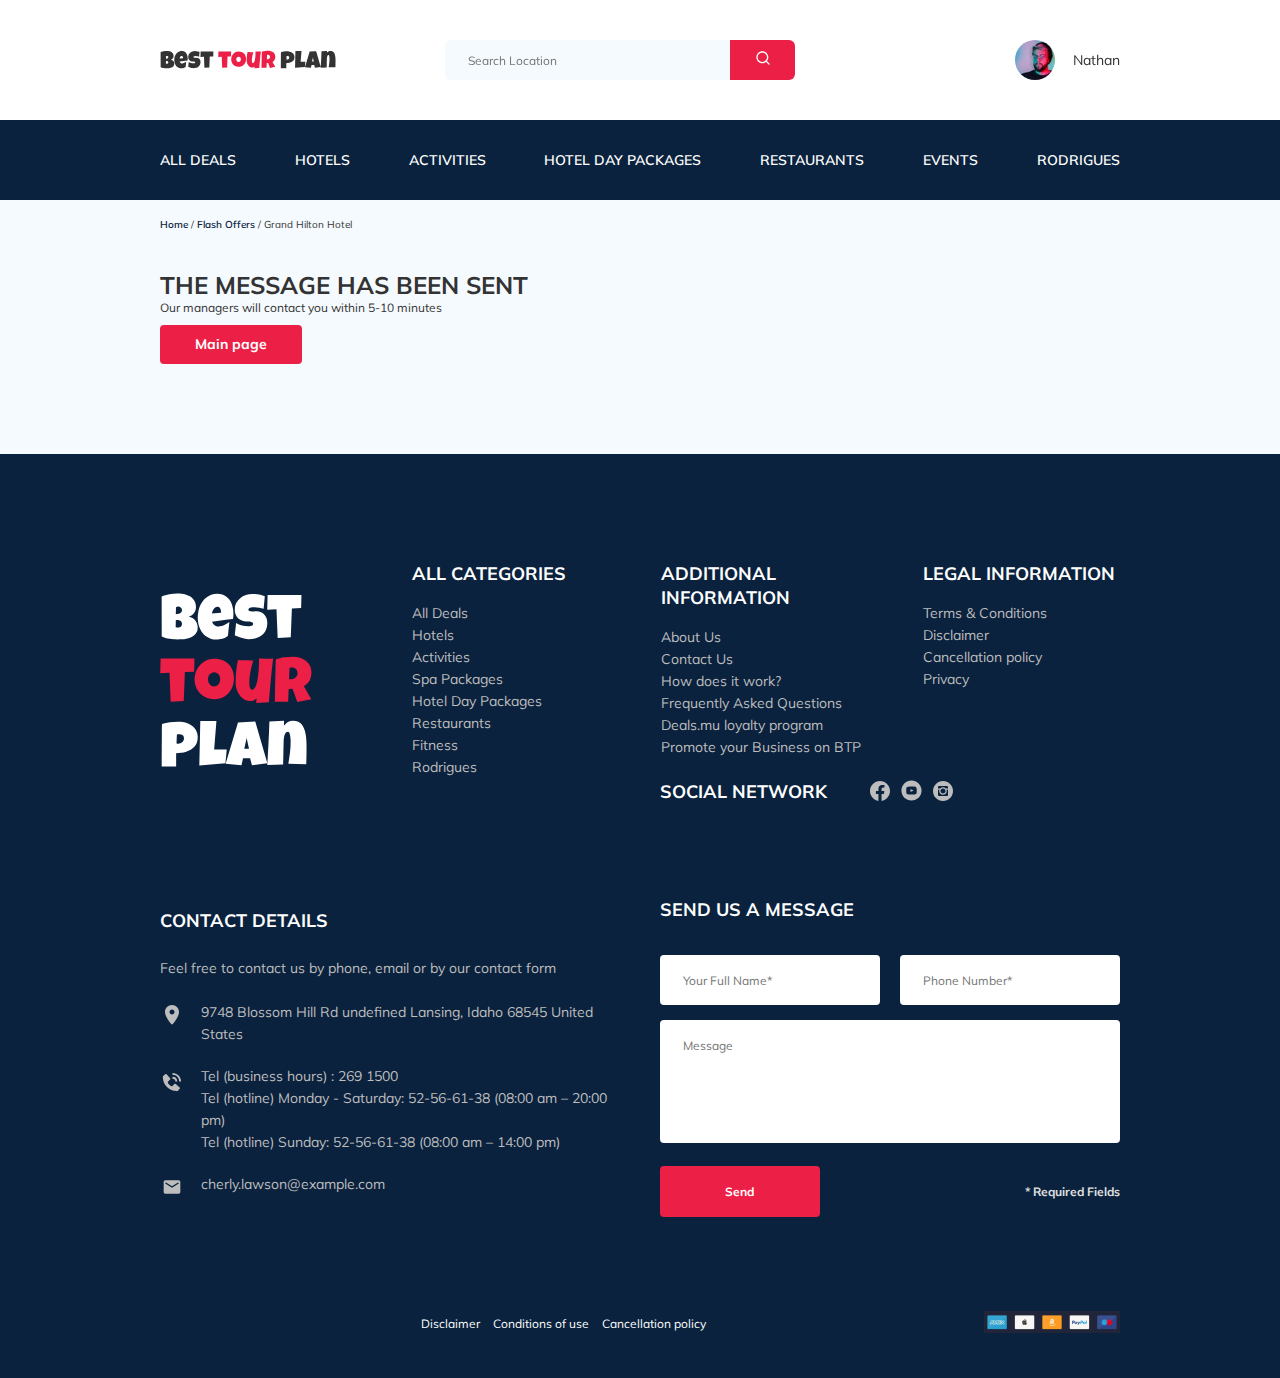
==== commit 59364118: "Fixes & optimizes code & images" ====
--- a/thankyou.html
+++ b/thankyou.html
@@ -5,22 +5,26 @@
     <meta name="viewport" content="width=device-width, initial-scale=1.0" />
     <meta name="format-detection" content="telephone=no" />
     <title>Best Tour Plan - Hotel Booking</title>
+    <link rel="icon" href="favicon.ico" sizes="any" />
+    <link rel="icon" href="icon.svg" type="image/svg+xml" />
+    <link rel="apple-touch-icon" href="apple-touch-icon.png" />
     <link rel="preconnect" href="https://fonts.googleapis.com" />
     <link rel="preconnect" href="https://fonts.gstatic.com" crossorigin />
     <link href="https://fonts.googleapis.com/css2?family=Mulish:wght@400;600;700&family=Nunito:wght@400;600;800&display=swap" rel="stylesheet" />
     <link rel="stylesheet" href="css/swiper-bundle.min.css" />
+    <link rel="stylesheet" href="css/aos.css" />
     <link rel="stylesheet" href="css/style.css" />
   </head>
   <body>
     <header class="navbar navbar--mobile">
       <div class="container">
         <div class="navbar-top">
-          <a href="/tour-plan/index.html" class="logo">
+          <a href="./index.html" class="logo navbar__logo" data-aos="fade-down" data-aos-duration="1000">
             <img src="images/horizontal-logo.svg" alt="Logo: Best Tour Plan" class="logo__image" />
           </a>
           <!-- /.logo -->
 
-          <form action="#" class="search navbar__search navbar__search--mobile-hidden">
+          <form action="#" class="search navbar__search navbar__search--mobile-hidden" data-aos="fade-down" data-aos-duration="1500">
             <input type="text" class="search__input" placeholder="Search Location" />
             <button class="search__button">
               <img src="images/search.svg" alt="Icon: search" />
@@ -28,7 +32,7 @@
           </form>
           <!-- /.search -->
 
-          <a href="#" class="user navbar__user navbar__user--mobile-hidden">
+          <a href="#" class="user navbar__user navbar__user--mobile-hidden" data-aos="fade-down" data-aos-duration="1000">
             <img src="images/user-avatar.jpg" alt="Avatar: Nathan" class="user__avatar" />
             <span class="user__name">Nathan</span>
           </a>
@@ -115,6 +119,7 @@
             </div>
             <!-- /.hotel-wrapper -->
             <p class="hotel-description hotel-info__description">Our managers will contact you within 5-10 minutes</p>
+            <a class="button thankyou-button" href="./index.html">Main page</a>
           </div>
           <!-- /.hotel-info__text -->
         </div>
@@ -125,7 +130,9 @@
     <footer class="footer">
       <div class="container">
         <div class="footer-wrapper">
-          <img src="images/vertical-logo.svg" alt="Logo: Best Tour Plan" class="logo footer__logo" />
+          <a class="footer__logo" href="#">
+            <img src="images/vertical-logo.svg" alt="Logo: Best Tour Plan" class="logo" />
+          </a>
           <div class="footer__list footer__categories">
             <h3 class="footer__title">All categories</h3>
             <ul class="footer__ul">
@@ -184,17 +191,32 @@
             <ul class="footer__social-links social-links">
               <li class="social-links__item">
                 <a href="#" class="social-links__link">
-                  <img src="images/facebook.svg" alt="Icon: facebook" />
+                  <svg width="20" height="20" fill="none" xmlns="http://www.w3.org/2000/svg">
+                    <path
+                      d="M10.001.002C4.479.002.002 4.479.002 10.001c0 4.99 3.656 9.126 8.437 9.879v-6.988h-2.54v-2.891h2.54V7.798c0-2.508 1.493-3.891 3.776-3.891 1.094 0 2.24.195 2.24.195v2.459h-1.264c-1.24 0-1.628.772-1.628 1.563v1.875h2.771l-.443 2.891h-2.328v6.988C16.344 19.129 20 14.992 20 10.001 20 4.479 15.523.002 10.001.002Z"
+                      fill="#BDBDBD"
+                    />
+                  </svg>
                 </a>
               </li>
               <li class="social-links__item">
                 <a href="#" class="social-links__link">
-                  <img src="images/youtube.svg" alt="Icon: youtube" />
+                  <svg width="21" height="21" fill="none" xmlns="http://www.w3.org/2000/svg">
+                    <path
+                      d="m12.183 10.325-2.358-1.1c-.206-.096-.375.01-.375.239v2.072c0 .228.169.335.375.24l2.357-1.1c.207-.097.207-.255.001-.351ZM10.5.42C4.933.42.42 4.933.42 10.5S4.933 20.58 10.5 20.58s10.08-4.513 10.08-10.08S16.067.42 10.5.42Zm0 14.175c-5.16 0-5.25-.465-5.25-4.095s.09-4.095 5.25-4.095 5.25.465 5.25 4.095-.09 4.095-5.25 4.095Z"
+                      fill="#BDBDBD"
+                    />
+                  </svg>
                 </a>
               </li>
               <li class="social-links__item">
                 <a href="#" class="social-links__link">
-                  <img src="images/instagram.svg" alt="Icon: instagram" />
+                  <svg width="20" height="20" fill="none" xmlns="http://www.w3.org/2000/svg">
+                    <path
+                      d="M10 20a9.811 9.811 0 0 1-3.887-.791c-1.237-.527-2.301-1.237-3.193-2.129-.892-.892-1.602-1.956-2.129-3.193A9.81 9.81 0 0 1 0 10c0-1.354.264-2.65.791-3.887S2.028 3.812 2.92 2.92C3.812 2.028 4.876 1.318 6.113.79A9.81 9.81 0 0 1 10 0a9.81 9.81 0 0 1 3.887.791c1.237.527 2.301 1.237 3.193 2.129.892.892 1.602 1.956 2.129 3.193A9.811 9.811 0 0 1 20 10c0 1.354-.264 2.65-.791 3.887s-1.237 2.301-2.129 3.193c-.892.892-1.956 1.602-3.193 2.129A9.811 9.811 0 0 1 10 20Zm5-13.75c0-.339-.12-.632-.361-.879A1.192 1.192 0 0 0 13.75 5h-7.5c-.339 0-.632.124-.879.371S5 5.911 5 6.25V7.5h2.227c.755-.833 1.68-1.25 2.773-1.25 1.094 0 2.018.417 2.773 1.25H15V6.25ZM7.5 10c0 .69.244 1.28.732 1.768A2.409 2.409 0 0 0 10 12.5c.69 0 1.28-.244 1.768-.732A2.409 2.409 0 0 0 12.5 10c0-.69-.244-1.28-.732-1.768A2.409 2.409 0 0 0 10 7.5c-.69 0-1.28.244-1.768.732A2.409 2.409 0 0 0 7.5 10ZM15 8.75h-1.484c.156.43.234.846.234 1.25 0 1.042-.365 1.927-1.094 2.656-.729.73-1.614 1.094-2.656 1.094s-1.927-.365-2.656-1.094C6.614 11.927 6.25 11.042 6.25 10c0-.404.078-.82.234-1.25H5v5c0 .352.12.648.361.889.241.24.537.361.889.361h7.5c.352 0 .648-.12.889-.361.24-.241.361-.537.361-.889v-5Z"
+                      fill="#BDBDBD"
+                    />
+                  </svg>
                 </a>
               </li>
             </ul>
@@ -225,37 +247,40 @@
             <p class="footer__text">Feel free to contact us by phone, email or by our contact form</p>
             <ul class="footer__ul contact-details__ul">
               <li class="footer__item footer__item--mb-2">
-                <div class="footer__icon-wrapper">
-                  <img class="footer__icon" src="images/map-marker.svg" alt="Icon: Map marker" />
+                <div class="footer__icon-wrapper map-marker">
+                  <span class="footer__item-text">9748 Blossom Hill Rd undefined Lansing, Idaho 68545 United States</span>
                 </div>
                 <!-- /.footer__icon-wrapper -->
-                9748 Blossom Hill Rd undefined Lansing, Idaho 68545 United States
               </li>
               <li class="footer__item footer__item--mb-2">
-                <div class="footer__icon-wrapper">
-                  <img class="footer__icon" src="images/contact-phone-call.svg" alt="Icon: Phone" />
+                <div class="footer__icon-wrapper contact-phone-call">
+                  <span class="footer__item-text">Tel (business hours) : <a class="footer__item-link" href="tel:2691500">269 1500</a></span>
+                  <span class="footer__item-text">Tel (hotline) Monday - Saturday: <a class="footer__item-link" href="tel:52566138">52-56-61-38</a> (08:00 am – 20:00 pm)</span>
+                  <span class="footer__item-text">Tel (hotline) Sunday: <a class="footer__item-link" href="tel:52566138">52-56-61-38</a> (08:00 am – 14:00 pm)</span>
                 </div>
                 <!-- /.footer__icon-wrapper -->
-                Tel (business hours) : 269 1500 <br />
-                Tel (hotline) Monday - Saturday: 52-56-61-38 (08:00 am – 20:00 pm) <br />
-                Tel (hotline) Sunday: 52-56-61-38 (08:00 am – 14:00 pm)
               </li>
               <li class="footer__item footer__item--mb-2">
-                <div class="footer__icon-wrapper">
-                  <img class="footer__icon" src="images/email.svg" alt="Icon: Email" />
+                <div class="footer__icon-wrapper email">
+                  <span class="footer__item-text"><a class="footer__item-link" href="mailto:cherly.lawson@example.com">cherly.lawson@example.com</a></span>
                 </div>
                 <!-- /.footer__icon-wrapper -->
-                cherly.lawson@example.com
               </li>
             </ul>
           </div>
           <!-- /.footer__contact-details -->
           <div class="footer__contact-form contact-form">
             <h3 class="footer__title footer__title--mb-3 contact-form__title">Send us a message</h3>
-            <form action="send.php" method="POST" class="footer__form">
-              <input type="text" class="input footer__input" placeholder="Your Full Name*" name="name" required />
-              <input type="text" class="input footer__input" placeholder="Phone Number*" name="phone" required />
-              <textarea cols="30" rows="10" class="footer__message" placeholder="Message" name="message"></textarea>
+            <form action="send.php" method="POST" class="footer__form form">
+              <div class="footer__input-group">
+                <input type="text" class="input footer__input" placeholder="Your Full Name*" name="name" required minlength="2" maxlength="20" />
+              </div>
+              <!-- /.footer__input-group -->
+              <div class="footer__input-group">
+                <input type="tel" class="input footer__input phone" placeholder="Phone Number*" name="phone" required minlength="11" maxlength="11" />
+              </div>
+              <!-- /.footer__input-group -->
+              <textarea cols="30" rows="10" class="message footer__message" placeholder="Message" name="message"></textarea>
               <button class="button footer__button">Send</button>
               <span class="footer__require">* Required Fields</span>
             </form>
@@ -280,9 +305,36 @@
       </div>
       <!-- /.container -->
     </footer>
+    <div class="modal" id="booking-modal">
+      <div class="modal__overlay"></div>
+      <!-- /.modal__overlay -->
+      <div class="modal__dialog">
+        <button class="modal__close">
+          <img src="images/close.svg" alt="icon: close" />
+        </button>
+        <h2 class="modal__title modal__title--mb-3">Booking</h2>
+        <form action="send.php" method="POST" class="modal__form form">
+          <div class="modal__input-wrapper">
+            <input type="text" class="input modal__input" placeholder="Your Full Name*" name="name" required minlength="2" maxlength="20" />
+          </div>
+          <div class="modal__input-wrapper">
+            <input type="tel" class="input modal__input phone" placeholder="Phone Number*" name="phone" required minlength="11" maxlength="11" />
+          </div>
+          <div class="modal__input-wrapper">
+            <input type="email" class="input modal__input" placeholder="Email*" name="email" required />
+          </div>
+          <textarea cols="30" rows="5" class="message modal__message" placeholder="Message" name="message"></textarea>
+          <button class="button modal__button">Send</button>
+          <span class="modal__require">* Required Fields</span>
+        </form>
+      </div>
+      <!-- /.modal__dialog -->
+    </div>
     <script src="js/jquery-3.6.0.min.js"></script>
     <script src="js/swiper-bundle.min.js"></script>
-    <script src="js/parallax.min.js"></script>
+    <script src="js/jquery.validate.min.js"></script>
+    <script src="js/jquery.mask.min.js"></script>
+    <script src="js/aos.js"></script>
     <script src="js/main.js"></script>
   </body>
 </html>
--- a/css/style.css
+++ b/css/style.css
@@ -1,2269 +1,2 @@
-* {
-  -webkit-box-sizing: border-box;
-          box-sizing: border-box;
-}
-
-body {
-  font-family: 'Mulish', sans-serif;
-  color: #333333;
-  background-color: #f5fafe;
-}
-
-.container {
-  max-width: 1110px;
-  margin: auto;
-}
-
-img {
-  max-width: 100%;
-}
-
-/*! normalize.css v8.0.1 | MIT License | github.com/necolas/normalize.css */
-/* Document
-   ========================================================================== */
-/**
- * 1. Correct the line height in all browsers.
- * 2. Prevent adjustments of font size after orientation changes in iOS.
- */
-html {
-  line-height: 1.15;
-  /* 1 */
-  -webkit-text-size-adjust: 100%;
-  /* 2 */
-}
-
-/* Sections
-   ========================================================================== */
-/**
- * Remove the margin in all browsers.
- */
-body {
-  margin: 0;
-}
-
-/**
- * Render the `main` element consistently in IE.
- */
-main {
-  display: block;
-}
-
-/**
- * Correct the font size and margin on `h1` elements within `section` and
- * `article` contexts in Chrome, Firefox, and Safari.
- */
-h1 {
-  font-size: 2em;
-  margin: 0.67em 0;
-}
-
-/* Grouping content
-   ========================================================================== */
-/**
- * 1. Add the correct box sizing in Firefox.
- * 2. Show the overflow in Edge and IE.
- */
-hr {
-  -webkit-box-sizing: content-box;
-          box-sizing: content-box;
-  /* 1 */
-  height: 0;
-  /* 1 */
-  overflow: visible;
-  /* 2 */
-}
-
-/**
- * 1. Correct the inheritance and scaling of font size in all browsers.
- * 2. Correct the odd `em` font sizing in all browsers.
- */
-pre {
-  font-family: monospace, monospace;
-  /* 1 */
-  font-size: 1em;
-  /* 2 */
-}
-
-/* Text-level semantics
-   ========================================================================== */
-/**
- * Remove the gray background on active links in IE 10.
- */
-a {
-  background-color: transparent;
-}
-
-/**
- * 1. Remove the bottom border in Chrome 57-
- * 2. Add the correct text decoration in Chrome, Edge, IE, Opera, and Safari.
- */
-abbr[title] {
-  border-bottom: none;
-  /* 1 */
-  text-decoration: underline;
-  /* 2 */
-  -webkit-text-decoration: underline dotted;
-          text-decoration: underline dotted;
-  /* 2 */
-}
-
-/**
- * Add the correct font weight in Chrome, Edge, and Safari.
- */
-b,
-strong {
-  font-weight: bolder;
-}
-
-/**
- * 1. Correct the inheritance and scaling of font size in all browsers.
- * 2. Correct the odd `em` font sizing in all browsers.
- */
-code,
-kbd,
-samp {
-  font-family: monospace, monospace;
-  /* 1 */
-  font-size: 1em;
-  /* 2 */
-}
-
-/**
- * Add the correct font size in all browsers.
- */
-small {
-  font-size: 80%;
-}
-
-/**
- * Prevent `sub` and `sup` elements from affecting the line height in
- * all browsers.
- */
-sub,
-sup {
-  font-size: 75%;
-  line-height: 0;
-  position: relative;
-  vertical-align: baseline;
-}
-
-sub {
-  bottom: -0.25em;
-}
-
-sup {
-  top: -0.5em;
-}
-
-/* Embedded content
-   ========================================================================== */
-/**
- * Remove the border on images inside links in IE 10.
- */
-img {
-  border-style: none;
-}
-
-/* Forms
-   ========================================================================== */
-/**
- * 1. Change the font styles in all browsers.
- * 2. Remove the margin in Firefox and Safari.
- */
-button,
-input,
-optgroup,
-select,
-textarea {
-  font-family: inherit;
-  /* 1 */
-  font-size: 100%;
-  /* 1 */
-  line-height: 1.15;
-  /* 1 */
-  margin: 0;
-  /* 2 */
-}
-
-/**
- * Show the overflow in IE.
- * 1. Show the overflow in Edge.
- */
-button,
-input {
-  /* 1 */
-  overflow: visible;
-}
-
-/**
- * Remove the inheritance of text transform in Edge, Firefox, and IE.
- * 1. Remove the inheritance of text transform in Firefox.
- */
-button,
-select {
-  /* 1 */
-  text-transform: none;
-}
-
-/**
- * Correct the inability to style clickable types in iOS and Safari.
- */
-button,
-[type="button"],
-[type="reset"],
-[type="submit"] {
-  -webkit-appearance: button;
-}
-
-/**
- * Remove the inner border and padding in Firefox.
- */
-button::-moz-focus-inner,
-[type="button"]::-moz-focus-inner,
-[type="reset"]::-moz-focus-inner,
-[type="submit"]::-moz-focus-inner {
-  border-style: none;
-  padding: 0;
-}
-
-/**
- * Restore the focus styles unset by the previous rule.
- */
-button:-moz-focusring,
-[type="button"]:-moz-focusring,
-[type="reset"]:-moz-focusring,
-[type="submit"]:-moz-focusring {
-  outline: 1px dotted ButtonText;
-}
-
-/**
- * Correct the padding in Firefox.
- */
-fieldset {
-  padding: 0.35em 0.75em 0.625em;
-}
-
-/**
- * 1. Correct the text wrapping in Edge and IE.
- * 2. Correct the color inheritance from `fieldset` elements in IE.
- * 3. Remove the padding so developers are not caught out when they zero out
- *    `fieldset` elements in all browsers.
- */
-legend {
-  -webkit-box-sizing: border-box;
-          box-sizing: border-box;
-  /* 1 */
-  color: inherit;
-  /* 2 */
-  display: table;
-  /* 1 */
-  max-width: 100%;
-  /* 1 */
-  padding: 0;
-  /* 3 */
-  white-space: normal;
-  /* 1 */
-}
-
-/**
- * Add the correct vertical alignment in Chrome, Firefox, and Opera.
- */
-progress {
-  vertical-align: baseline;
-}
-
-/**
- * Remove the default vertical scrollbar in IE 10+.
- */
-textarea {
-  overflow: auto;
-}
-
-/**
- * 1. Add the correct box sizing in IE 10.
- * 2. Remove the padding in IE 10.
- */
-[type="checkbox"],
-[type="radio"] {
-  -webkit-box-sizing: border-box;
-          box-sizing: border-box;
-  /* 1 */
-  padding: 0;
-  /* 2 */
-}
-
-/**
- * Correct the cursor style of increment and decrement buttons in Chrome.
- */
-[type="number"]::-webkit-inner-spin-button,
-[type="number"]::-webkit-outer-spin-button {
-  height: auto;
-}
-
-/**
- * 1. Correct the odd appearance in Chrome and Safari.
- * 2. Correct the outline style in Safari.
- */
-[type="search"] {
-  -webkit-appearance: textfield;
-  /* 1 */
-  outline-offset: -2px;
-  /* 2 */
-}
-
-/**
- * Remove the inner padding in Chrome and Safari on macOS.
- */
-[type="search"]::-webkit-search-decoration {
-  -webkit-appearance: none;
-}
-
-/**
- * 1. Correct the inability to style clickable types in iOS and Safari.
- * 2. Change font properties to `inherit` in Safari.
- */
-::-webkit-file-upload-button {
-  -webkit-appearance: button;
-  /* 1 */
-  font: inherit;
-  /* 2 */
-}
-
-/* Interactive
-   ========================================================================== */
-/*
- * Add the correct display in Edge, IE 10+, and Firefox.
- */
-details {
-  display: block;
-}
-
-/*
- * Add the correct display in all browsers.
- */
-summary {
-  display: list-item;
-}
-
-/* Misc
-   ========================================================================== */
-/**
- * Add the correct display in IE 10+.
- */
-template {
-  display: none;
-}
-
-/**
- * Add the correct display in IE 10.
- */
-[hidden] {
-  display: none;
-}
-
-.navbar {
-  background-color: #ffffff;
-}
-
-.navbar-top {
-  display: -webkit-box;
-  display: -ms-flexbox;
-  display: flex;
-  -webkit-box-align: center;
-      -ms-flex-align: center;
-          align-items: center;
-  -webkit-box-pack: justify;
-      -ms-flex-pack: justify;
-          justify-content: space-between;
-  padding: 40px 0;
-}
-
-.navbar-top__menu-button {
-  display: none;
-}
-
-.navbar__search {
-  margin-left: 108px;
-  margin-right: auto;
-}
-
-.navbar-menu {
-  background-color: #0a223d;
-}
-
-.navbar-menu__list {
-  display: -webkit-box;
-  display: -ms-flexbox;
-  display: flex;
-  -webkit-box-pack: justify;
-      -ms-flex-pack: justify;
-          justify-content: space-between;
-  -webkit-box-align: center;
-      -ms-flex-align: center;
-          align-items: center;
-  margin: 0;
-  padding: 31px 0;
-  list-style: none;
-  color: #ffffff;
-}
-
-.navbar-menu__item--mobile-visible {
-  display: none;
-}
-
-.navbar-menu__link {
-  font-size: 14px;
-  line-height: 18px;
-  text-decoration: none;
-  text-transform: uppercase;
-  color: inherit;
-}
-
-.logo {
-  width: 177px;
-}
-
-.search {
-  position: relative;
-  display: -webkit-box;
-  display: -ms-flexbox;
-  display: flex;
-  height: 40px;
-  overflow: hidden;
-  border-radius: 6px;
-}
-
-.search__input {
-  width: 350px;
-  height: 100%;
-  padding-left: 23px;
-  padding-right: 88px;
-  font-size: 12px;
-  line-height: 15px;
-  color: #333333;
-  background-color: #f5fafe;
-  border: none;
-}
-
-.search__button {
-  position: absolute;
-  top: 0;
-  right: 0;
-  width: 65px;
-  height: 100%;
-  background-color: #ec1f46;
-  border: none;
-  cursor: pointer;
-}
-
-.user {
-  display: -webkit-box;
-  display: -ms-flexbox;
-  display: flex;
-  -webkit-box-align: center;
-      -ms-flex-align: center;
-          align-items: center;
-  text-decoration: none;
-}
-
-.user__avatar {
-  width: 40px;
-  height: 40px;
-  border-radius: 50%;
-  -o-object-fit: cover;
-     object-fit: cover;
-}
-
-.user__name {
-  margin-left: 18px;
-  font-size: 14px;
-  line-height: 18px;
-  color: #333333;
-}
-
-.breadcrumb-list {
-  display: -webkit-box;
-  display: -ms-flexbox;
-  display: flex;
-  -webkit-box-align: center;
-      -ms-flex-align: center;
-          align-items: center;
-  padding: 18px 0;
-  margin: 0;
-  list-style: none;
-}
-
-.breadcrumb-list__item {
-  font-size: 10px;
-  line-height: 13px;
-}
-
-.breadcrumb-list__item:not(:last-child)::after {
-  content: '/';
-  margin-right: 3px;
-}
-
-.breadcrumb-list__link {
-  text-decoration: none;
-  color: #0a223d;
-}
-
-.hotel {
-  padding-top: 16px;
-  padding-bottom: 70px;
-}
-
-.hotel-info {
-  display: -webkit-box;
-  display: -ms-flexbox;
-  display: flex;
-  -webkit-box-align: center;
-      -ms-flex-align: center;
-          align-items: center;
-  -webkit-box-pack: justify;
-      -ms-flex-pack: justify;
-          justify-content: space-between;
-  padding-bottom: 20px;
-}
-
-.hotel-info__offer {
-  margin-left: 14px;
-  margin-top: 6px;
-}
-
-.hotel-info__name {
-  margin-top: 4px;
-  margin-bottom: 0;
-}
-
-.hotel-info__description {
-  margin: 0;
-}
-
-.hotel-info__rating {
-  margin-top: 5px;
-  padding-top: 2px;
-}
-
-.hotel-name {
-  font-size: 24px;
-  font-weight: 700;
-  line-height: 30px;
-  text-transform: uppercase;
-}
-
-.hotel-wrapper {
-  display: -webkit-box;
-  display: -ms-flexbox;
-  display: flex;
-  -ms-flex-wrap: wrap;
-      flex-wrap: wrap;
-  -webkit-box-align: center;
-      -ms-flex-align: center;
-          align-items: center;
-}
-
-.hotel-description {
-  font-size: 12px;
-  line-height: 15px;
-}
-
-.hotel-grid {
-  display: -webkit-box;
-  display: -ms-flexbox;
-  display: flex;
-  -webkit-box-pack: justify;
-      -ms-flex-pack: justify;
-          justify-content: space-between;
-}
-
-.hotel-right {
-  display: -webkit-box;
-  display: -ms-flexbox;
-  display: flex;
-  -webkit-box-orient: vertical;
-  -webkit-box-direction: normal;
-      -ms-flex-direction: column;
-          flex-direction: column;
-  -webkit-box-pack: justify;
-      -ms-flex-pack: justify;
-          justify-content: space-between;
-}
-
-.hotel-slider {
-  width: 728px;
-  height: 450px;
-  margin-left: 0;
-}
-
-.hotel-slider__item {
-  position: relative;
-  width: 100%;
-  height: 100%;
-  border-radius: 8px;
-  overflow: hidden;
-}
-
-.hotel-slider__item::after {
-  content: '';
-  position: absolute;
-  left: 0;
-  top: 0;
-  z-index: 10;
-  width: 100%;
-  height: 100%;
-  background: -webkit-gradient(linear, left top, left bottom, from(rgba(0, 122, 223, 0.48)), to(rgba(255, 255, 255, 0.128)));
-  background: linear-gradient(180deg, rgba(0, 122, 223, 0.48) 0%, rgba(255, 255, 255, 0.128) 100%);
-}
-
-.hotel-slider__button {
-  position: absolute;
-  top: 50%;
-  z-index: 99;
-  width: 30px;
-  height: 30px;
-  background-repeat: no-repeat;
-  background-position: center;
-  background-size: 10px;
-  background-color: transparent;
-  border: none;
-  -webkit-transform: translateY(-50%);
-          transform: translateY(-50%);
-  cursor: pointer;
-}
-
-.hotel-slider__button--next {
-  right: 18px;
-  background-image: url(../images/arrow-next.svg);
-}
-
-.hotel-slider__button--prev {
-  left: 18px;
-  background-image: url(../images/arrow-prev.svg);
-}
-
-.stars {
-  display: -webkit-box;
-  display: -ms-flexbox;
-  display: flex;
-  -ms-flex-preferred-size: 100%;
-      flex-basis: 100%;
-  padding-left: 1px;
-  padding-top: 7px;
-}
-
-.stars__item {
-  margin-right: 2px;
-}
-
-.offer {
-  padding: 3px 10px;
-  padding-bottom: 4px;
-  font-weight: 600;
-  font-size: 10px;
-  line-height: 13px;
-  color: #ffffff;
-  background-color: #ec1f46;
-  border-radius: 3px;
-}
-
-.rating {
-  max-width: 65px;
-  min-height: 45px;
-  text-align: center;
-  color: #ffffff;
-  background-color: #ec1f46;
-  border-radius: 4px;
-}
-
-.rating__text {
-  font-size: 8px;
-  line-height: 10px;
-}
-
-.rating__counter {
-  font-weight: 600;
-  font-size: 14px;
-  line-height: 18px;
-}
-
-.rating__out {
-  font-size: 10px;
-}
-
-.booking {
-  width: 350px;
-  min-height: 210px;
-  padding: 28px 29px 26px 26px;
-  font-family: 'Nunito', sans-serif;
-  color: #ffffff;
-  background-color: #0a223d;
-  border-radius: 8px;
-}
-
-.booking__info {
-  display: -webkit-box;
-  display: -ms-flexbox;
-  display: flex;
-  -webkit-box-pack: justify;
-      -ms-flex-pack: justify;
-          justify-content: space-between;
-  margin-bottom: 11px;
-}
-
-.booking__price {
-  display: -webkit-box;
-  display: -ms-flexbox;
-  display: flex;
-  -webkit-box-orient: vertical;
-  -webkit-box-direction: normal;
-      -ms-flex-direction: column;
-          flex-direction: column;
-}
-
-.booking__start {
-  font-size: 10px;
-  line-height: 16px;
-}
-
-.booking__pricetag {
-  font-weight: 800;
-  font-size: 24px;
-  line-height: 31px;
-}
-
-.booking__per-room {
-  font-size: 12px;
-  line-height: 11px;
-}
-
-.booking__room {
-  margin-top: 5px;
-}
-
-.booking__text {
-  display: -webkit-box;
-  display: -ms-flexbox;
-  display: flex;
-  -webkit-box-align: center;
-      -ms-flex-align: center;
-          align-items: center;
-  -webkit-box-pack: justify;
-      -ms-flex-pack: justify;
-          justify-content: space-between;
-  margin-bottom: 8px;
-  font-size: 12px;
-  line-height: 16px;
-}
-
-.booking__description {
-  margin-left: 9px;
-}
-
-.booking__call-center {
-  display: -webkit-box;
-  display: -ms-flexbox;
-  display: flex;
-  -webkit-box-align: center;
-      -ms-flex-align: center;
-          align-items: center;
-  -webkit-box-pack: justify;
-      -ms-flex-pack: justify;
-          justify-content: space-between;
-  margin-bottom: 17px;
-}
-
-.booking__heading {
-  font-weight: 600;
-  font-size: 18px;
-  line-height: 25px;
-}
-
-.booking__number {
-  display: -webkit-box;
-  display: -ms-flexbox;
-  display: flex;
-  -webkit-box-align: center;
-      -ms-flex-align: center;
-          align-items: center;
-  -webkit-box-pack: justify;
-      -ms-flex-pack: justify;
-          justify-content: space-between;
-  font-weight: 600;
-  font-size: 18px;
-  line-height: 25px;
-  text-decoration: none;
-  color: inherit;
-}
-
-.booking__num {
-  margin-left: 8px;
-}
-
-.booking__button {
-  width: 100%;
-  min-height: 45px;
-  font-weight: 600;
-  font-size: 14px;
-  line-height: 19px;
-  color: #ffffff;
-  background-color: #ec1f46;
-  border: none;
-  border-radius: 4px;
-  cursor: pointer;
-}
-
-.map {
-  width: 347px;
-  height: 213px;
-  border-radius: 10px;
-  overflow: hidden;
-}
-
-.map__iframe {
-  width: 100%;
-  height: 213px;
-  border: 0;
-}
-
-.packages {
-  padding-top: 40px;
-  padding-bottom: 70px;
-}
-
-.packages-list {
-  display: -ms-grid;
-  display: grid;
-  grid-gap: 30px;
-  -ms-grid-columns: 1fr 1fr 1fr;
-      grid-template-columns: 1fr 1fr 1fr;
-  grid-auto-rows: minmax(455px, -webkit-max-content);
-  grid-auto-rows: minmax(455px, max-content);
-}
-
-.packages__title {
-  margin-top: 0;
-  margin-bottom: 65px;
-  font-weight: bold;
-  font-size: 36px;
-  line-height: 45px;
-  text-align: center;
-  text-transform: uppercase;
-  color: #333333;
-}
-
-.packages__item {
-  position: relative;
-  display: -webkit-box;
-  display: -ms-flexbox;
-  display: flex;
-  -webkit-box-orient: vertical;
-  -webkit-box-direction: normal;
-      -ms-flex-direction: column;
-          flex-direction: column;
-  max-width: 350px;
-  height: 500px;
-  background-color: #0a223d;
-  border-radius: 8px;
-  overflow: hidden;
-}
-
-.packages__item--popular {
-  -ms-grid-column: 1;
-  -ms-grid-column-span: 2;
-  grid-column: 1 / span 2;
-  -webkit-box-orient: horizontal;
-  -webkit-box-direction: normal;
-      -ms-flex-direction: row;
-          flex-direction: row;
-  max-width: 730px;
-}
-
-.item__offer {
-  position: absolute;
-  left: 0;
-  top: 26px;
-  padding: 4px 10px 4px 9px;
-  font-weight: 600;
-  font-size: 8px;
-  line-height: 10px;
-}
-
-.item__offer--popular {
-  padding: 8px 22px 7px 11px;
-  font-weight: 600;
-  font-size: 12px;
-  line-height: 15px;
-}
-
-.item__picture {
-  width: 100%;
-  height: 250px;
-  background-color: #007ADF;
-}
-
-.item__picture--popular {
-  width: 50%;
-  height: 100%;
-}
-
-.item__image {
-  width: 100%;
-  height: 100%;
-  -o-object-fit: cover;
-     object-fit: cover;
-}
-
-.item__info {
-  width: 100%;
-  padding: 25px 10px 0 32px;
-}
-
-.item__info--popular {
-  width: 50%;
-  padding: 39px 21px 0 43px;
-}
-
-.item__title {
-  margin-top: 5px;
-  margin-bottom: 23px;
-  font-weight: bold;
-  font-size: 18px;
-  line-height: 23px;
-  color: #ffffff;
-}
-
-.item__title--popular {
-  margin-bottom: 27px;
-}
-
-.item__description {
-  margin-bottom: 45px;
-  font-size: 14px;
-  line-height: 157.6%;
-  color: #ffffff;
-}
-
-.item__parameters {
-  display: -webkit-box;
-  display: -ms-flexbox;
-  display: flex;
-  -webkit-box-orient: vertical;
-  -webkit-box-direction: normal;
-      -ms-flex-direction: column;
-          flex-direction: column;
-  padding: 0;
-  list-style: none;
-}
-
-.item__parameters--popular {
-  margin-left: 3px;
-}
-
-.item__booking {
-  display: -webkit-box;
-  display: -ms-flexbox;
-  display: flex;
-  -webkit-box-pack: justify;
-      -ms-flex-pack: justify;
-          justify-content: space-between;
-}
-
-.item__price {
-  margin-top: 8px;
-  margin-left: 2px;
-  font-weight: bold;
-  font-size: 24px;
-  line-height: 30px;
-  color: #ffffff;
-}
-
-.item__price--popular {
-  margin-top: 21px;
-  margin-left: 3px;
-}
-
-.item__book {
-  -ms-flex-item-align: end;
-      -ms-grid-row-align: end;
-      align-self: end;
-  padding: 11px 27px 10px 26px;
-  margin-right: 11px;
-  margin-bottom: 19px;
-  font-weight: 600;
-  font-size: 14px;
-  line-height: 19px;
-  color: #ffffff;
-  background-color: #ec1f46;
-  border: none;
-  border-radius: 4px;
-  cursor: pointer;
-  overflow: hidden;
-}
-
-.item__book--popular {
-  margin-right: 0;
-}
-
-.parameters__item {
-  display: -webkit-box;
-  display: -ms-flexbox;
-  display: flex;
-  -webkit-box-align: center;
-      -ms-flex-align: center;
-          align-items: center;
-  font-size: 12px;
-  line-height: 15px;
-  color: #ffffff;
-}
-
-.parameters__item:not(:last-child) {
-  margin-bottom: 11px;
-}
-
-.parameters__description {
-  margin-left: 14px;
-}
-
-.price__value {
-  display: -webkit-box;
-  display: -ms-flexbox;
-  display: flex;
-  -webkit-box-orient: vertical;
-  -webkit-box-direction: normal;
-      -ms-flex-direction: column;
-          flex-direction: column;
-}
-
-.price__value--old {
-  margin-bottom: 5px;
-  font-weight: normal;
-  font-size: 14px;
-  line-height: 18px;
-  text-decoration: line-through;
-}
-
-.newsletter {
-  position: relative;
-  padding: 78px 0 67px 0;
-}
-
-.newsletter::before {
-  content: '';
-  position: absolute;
-  left: 0;
-  top: 0;
-  right: 0;
-  bottom: 0;
-  width: 100%;
-  height: 100%;
-  background-color: rgba(10, 34, 61, 0.8);
-}
-
-.newsletter-wrapper {
-  position: relative;
-  display: -webkit-box;
-  display: -ms-flexbox;
-  display: flex;
-  -webkit-box-align: center;
-      -ms-flex-align: center;
-          align-items: center;
-  -webkit-box-pack: justify;
-      -ms-flex-pack: justify;
-          justify-content: space-between;
-  max-width: 731px;
-  margin: auto;
-}
-
-.newsletter-title {
-  display: -webkit-box;
-  display: -ms-flexbox;
-  display: flex;
-  -webkit-box-orient: vertical;
-  -webkit-box-direction: normal;
-      -ms-flex-direction: column;
-          flex-direction: column;
-  font-weight: 300;
-  font-size: 24px;
-  line-height: 30px;
-  color: #ffffff;
-}
-
-.newsletter-title__strong {
-  font-weight: 600;
-  font-size: 36px;
-  line-height: 45px;
-  text-transform: uppercase;
-}
-
-.subscribe {
-  position: relative;
-  width: 350px;
-  height: 55px;
-  border-radius: 4px;
-  overflow: hidden;
-}
-
-.subscribe__input {
-  position: absolute;
-  width: 100%;
-  height: 100%;
-  padding-left: 33px;
-  padding-right: 103px;
-  font-weight: 300;
-  font-size: 14px;
-  line-height: 18px;
-  color: #bdbdbd;
-  border: none;
-}
-
-.subscribe__button {
-  position: absolute;
-  top: 0;
-  right: 0;
-  min-width: 65px;
-  max-width: 100px;
-  height: 100%;
-  font-weight: bold;
-  font-size: 12px;
-  line-height: 15px;
-  color: #ffffff;
-  background-color: #ec1f46;
-  border: none;
-  cursor: pointer;
-}
-
-.reviews {
-  padding: 10px 0 70px 0;
-}
-
-.reviews__title {
-  margin-bottom: 70px;
-  font-weight: bold;
-  font-size: 36px;
-  line-height: 45px;
-  text-align: center;
-  text-transform: uppercase;
-  color: #333333;
-}
-
-.reviews-slider__item {
-  position: relative;
-  display: -webkit-box;
-  display: -ms-flexbox;
-  display: flex;
-  -webkit-box-orient: vertical;
-  -webkit-box-direction: normal;
-      -ms-flex-direction: column;
-          flex-direction: column;
-  -webkit-box-align: center;
-      -ms-flex-align: center;
-          align-items: center;
-  max-width: 730px;
-  padding: 0 95px 30px 99px;
-  margin: 45px auto 0 auto;
-  background-color: #ffffff;
-  border-radius: 8px;
-}
-
-.reviews-slider__item::before {
-  content: '';
-  position: absolute;
-  left: 62px;
-  top: 13px;
-  width: 70px;
-  height: 47px;
-  background-image: url(../images/quote-left.svg);
-  background-repeat: no-repeat;
-}
-
-.reviews-slider__item::after {
-  content: '';
-  position: absolute;
-  right: 62px;
-  top: 118px;
-  width: 70px;
-  height: 47px;
-  background-image: url(../images/quote-right.svg);
-  background-repeat: no-repeat;
-}
-
-.reviews-slider__button {
-  position: absolute;
-  width: 30px;
-  height: 30px;
-  z-index: 99;
-  background-color: transparent;
-  background-repeat: no-repeat;
-  background-size: 10px;
-  background-position: center;
-  border: none;
-  cursor: pointer;
-}
-
-.reviews-slider__button--prev {
-  left: 18px;
-  top: 134px;
-  background-image: url(../images/arrow-prev-secondary.svg);
-}
-
-.reviews-slider__button--next {
-  right: 18px;
-  top: 134px;
-  background-image: url(../images/arrow-next-secondary.svg);
-}
-
-.reviews-slider__profile {
-  z-index: 99;
-  margin-top: -45px;
-  margin-bottom: 32px;
-  display: -webkit-box;
-  display: -ms-flexbox;
-  display: flex;
-  -webkit-box-orient: vertical;
-  -webkit-box-direction: normal;
-      -ms-flex-direction: column;
-          flex-direction: column;
-  -webkit-box-align: center;
-      -ms-flex-align: center;
-          align-items: center;
-}
-
-.reviews-slider__avatar {
-  width: 90px;
-  height: 90px;
-  border-radius: 50%;
-  -o-object-fit: cover;
-     object-fit: cover;
-}
-
-.reviews-slider__username {
-  margin-top: 9px;
-  margin-bottom: 10px;
-  font-weight: bold;
-  font-size: 12px;
-  line-height: 15px;
-  color: #ec1f46;
-}
-
-.reviews-slider__date {
-  margin-bottom: 4px;
-  font-size: 10px;
-  line-height: 13px;
-  color: #000000;
-}
-
-.reviews-slider__rating {
-  display: -webkit-box;
-  display: -ms-flexbox;
-  display: flex;
-  -webkit-box-align: center;
-      -ms-flex-align: center;
-          align-items: center;
-}
-
-.reviews-slider__text {
-  z-index: 99;
-  max-width: 537px;
-  margin: auto;
-  font-size: 12px;
-  line-height: 160%;
-  text-align: justify;
-}
-
-.activities {
-  padding: 40px 0 98px 0;
-}
-
-.activities__title {
-  margin-bottom: 57px;
-  font-weight: bold;
-  font-size: 24px;
-  line-height: 30px;
-  text-transform: uppercase;
-  color: #000000;
-}
-
-.activities-wrapper {
-  display: -webkit-box;
-  display: -ms-flexbox;
-  display: flex;
-  -webkit-box-align: start;
-      -ms-flex-align: start;
-          align-items: flex-start;
-  -webkit-box-pack: justify;
-      -ms-flex-pack: justify;
-          justify-content: space-between;
-}
-
-.card {
-  position: relative;
-  display: -webkit-box;
-  display: -ms-flexbox;
-  display: flex;
-  -webkit-box-orient: vertical;
-  -webkit-box-direction: normal;
-      -ms-flex-direction: column;
-          flex-direction: column;
-  -webkit-box-align: start;
-      -ms-flex-align: start;
-          align-items: flex-start;
-  width: 255px;
-  height: 255px;
-  padding: 24px 26px;
-  border-radius: 6px;
-  overflow: hidden;
-}
-
-.card::before {
-  content: '';
-  position: absolute;
-  left: 0;
-  top: 0;
-  right: 0;
-  bottom: 0;
-  z-index: -1;
-  background: linear-gradient(179.83deg, rgba(196, 196, 196, 0) 35.34%, #0A223D 99.85%);
-}
-
-.card__image {
-  position: absolute;
-  left: 0;
-  top: 0;
-  right: 0;
-  bottom: 0;
-  width: 100%;
-  height: 100%;
-  z-index: -2;
-  -o-object-fit: cover;
-     object-fit: cover;
-}
-
-.card__title {
-  z-index: 2;
-  max-width: 205px;
-  margin-top: auto;
-  margin-bottom: 18px;
-  font-weight: bold;
-  font-size: 16px;
-  line-height: 20px;
-  color: #ffffff;
-}
-
-.card__button {
-  padding: 7px 22px;
-  font-weight: 600;
-  font-size: 12px;
-  line-height: 16px;
-  color: #ffffff;
-  background-color: #ec1f46;
-  border: none;
-  border-radius: 4px;
-  cursor: pointer;
-}
-
-.footer {
-  padding: 107px 0 46px 0;
-  color: #ffffff;
-  background-color: #0a223d;
-}
-
-.footer-wrapper {
-  display: -ms-grid;
-  display: grid;
-  -ms-grid-columns: (minmax(min-content, 1fr))[4];
-      grid-template-columns: repeat(4, minmax(-webkit-min-content, 1fr));
-      grid-template-columns: repeat(4, minmax(min-content, 1fr));
-  grid-gap: 20px;
-  grid-auto-rows: minmax(40px, -webkit-min-content);
-  grid-auto-rows: minmax(40px, min-content);
-}
-
-.footer__logo {
-  -ms-grid-row: 1;
-  -ms-grid-row-span: 2;
-  grid-row: 1 / 3;
-  width: 152px;
-  margin-top: 31px;
-}
-
-.footer__categories {
-  -ms-grid-row: 1;
-  -ms-grid-row-span: 3;
-  grid-row: 1 / 4;
-}
-
-.footer__additional {
-  margin-left: 6px;
-}
-
-.footer__legal {
-  -ms-grid-column-align: end;
-      justify-self: end;
-  margin-right: 5px;
-}
-
-.footer__social-network {
-  grid-column: span 2;
-  -ms-grid-row: 2;
-  -ms-grid-row-span: 2;
-  grid-row: 2 / 4;
-  display: -webkit-box;
-  display: -ms-flexbox;
-  display: flex;
-  -webkit-box-align: start;
-      -ms-flex-align: start;
-          align-items: start;
-  margin: 2px 0 0 5px;
-}
-
-.footer__social-links {
-  display: -webkit-box;
-  display: -ms-flexbox;
-  display: flex;
-  -webkit-box-align: center;
-      -ms-flex-align: center;
-          align-items: center;
-  -webkit-box-pack: justify;
-      -ms-flex-pack: justify;
-          justify-content: space-between;
-  min-width: 83px;
-  padding: 0;
-  margin: 0;
-  list-style: none;
-}
-
-.footer__contact-details {
-  grid-column: span 2;
-  margin-top: 11px;
-}
-
-.footer__contact-form {
-  grid-column: span 2;
-  margin-left: 5px;
-}
-
-.footer__form {
-  display: -webkit-box;
-  display: -ms-flexbox;
-  display: flex;
-  -webkit-box-align: center;
-      -ms-flex-align: center;
-          align-items: center;
-  -webkit-box-pack: justify;
-      -ms-flex-pack: justify;
-          justify-content: space-between;
-  -ms-flex-wrap: wrap;
-      flex-wrap: wrap;
-}
-
-.footer__ul {
-  padding: 0;
-  margin: 0;
-  list-style: none;
-}
-
-.footer__title {
-  margin: 0 0 16px 0;
-  font-weight: bold;
-  font-size: 18px;
-  line-height: 23px;
-  text-transform: uppercase;
-}
-
-.footer__title--inline {
-  margin: 0 43px 0 0;
-}
-
-.footer__title--mb-3 {
-  margin-bottom: 23px;
-}
-
-.footer__item {
-  display: -webkit-box;
-  display: -ms-flexbox;
-  display: flex;
-  -webkit-box-align: start;
-      -ms-flex-align: start;
-          align-items: flex-start;
-  font-size: 14px;
-  line-height: 160%;
-  color: #BDBDBD;
-}
-
-.footer__item--mb-2 {
-  margin-bottom: 19px;
-}
-
-.footer__icon-wrapper {
-  min-width: 40px;
-}
-
-.footer__link {
-  text-decoration: none;
-  color: inherit;
-}
-
-.footer__text {
-  margin-bottom: 22px;
-  font-size: 14px;
-  line-height: 160%;
-  color: #BDBDBD;
-}
-
-.footer__input {
-  width: 100%;
-  max-width: 255px;
-  height: 50px;
-  margin-bottom: 15px;
-  padding: 0 23px;
-  font-size: 12px;
-  line-height: 15px;
-  color: #BDBDBD;
-  background-color: #ffffff;
-  border: none;
-  border-radius: 4px;
-}
-
-.footer__message {
-  -ms-flex-preferred-size: 100%;
-      flex-basis: 100%;
-  max-height: 123px;
-  padding: 18px 23px;
-  margin-bottom: 23px;
-  font-size: 12px;
-  line-height: 15px;
-  color: #BDBDBD;
-  background-color: #ffffff;
-  border: none;
-  border-radius: 4px;
-  resize: none;
-}
-
-.footer__button {
-  min-width: 160px;
-  min-height: 50px;
-  padding: 18px;
-  font-weight: bold;
-  font-size: 12px;
-  line-height: 15px;
-  color: #ffffff;
-  background: #ec1f46;
-  border: none;
-  border-radius: 4px;
-  cursor: pointer;
-}
-
-.footer__require {
-  font-weight: bold;
-  font-size: 12px;
-  line-height: 15px;
-  color: #E0E0E0;
-}
-
-.footer__info {
-  -ms-grid-column: 1;
-  -ms-grid-column-span: 4;
-  grid-column: 1 / 5;
-  display: -webkit-box;
-  display: -ms-flexbox;
-  display: flex;
-  -webkit-box-align: center;
-      -ms-flex-align: center;
-          align-items: center;
-  -webkit-box-pack: end;
-      -ms-flex-pack: end;
-          justify-content: flex-end;
-  padding-top: 60px;
-}
-
-.footer-info__list {
-  display: -webkit-box;
-  display: -ms-flexbox;
-  display: flex;
-  list-style: none;
-}
-
-.footer-info__item {
-  margin-left: 13px;
-}
-
-.footer-info__link {
-  font-size: 12px;
-  line-height: 15px;
-  text-decoration: none;
-  color: #ffffff;
-}
-
-.contact-form__title {
-  margin-bottom: 33px;
-}
-
-.pay-systems {
-  margin-left: 278px;
-}
-
-@media (max-width: 1280px) {
-  .container {
-    max-width: 960px;
-  }
-  .hotel-slider {
-    width: 590px;
-  }
-  .hotel-slider__image {
-    width: 100%;
-    height: 100%;
-    -o-object-fit: cover;
-       object-fit: cover;
-  }
-  .card {
-    width: 230px;
-    height: 230px;
-  }
-  .item__info--popular {
-    padding: 30px 19px 0px 20px;
-  }
-  .footer__input {
-    max-width: 100%;
-  }
-}
-
-@media (max-width: 992px) {
-  .container, .newsletter-wrapper {
-    max-width: 700px;
-  }
-  .navbar-top {
-    padding: 30px 0;
-  }
-  .navbar__search {
-    margin-left: 48px;
-  }
-  .navbar-menu__list {
-    padding-top: 19px;
-    padding-bottom: 23px;
-    -ms-flex-pack: distribute;
-        justify-content: space-around;
-  }
-  .navbar-menu__link {
-    font-size: 12px;
-    line-height: 15px;
-  }
-  .search__input {
-    width: 340px;
-  }
-  .logo {
-    width: 132px;
-  }
-  .hotel {
-    padding-bottom: 60px;
-  }
-  .hotel-info__name {
-    margin-top: 5px;
-  }
-  .hotel-grid {
-    -webkit-box-orient: vertical;
-    -webkit-box-direction: normal;
-        -ms-flex-direction: column;
-            flex-direction: column;
-  }
-  .hotel-description {
-    padding-left: 1px;
-  }
-  .hotel__slider {
-    margin-bottom: 30px;
-  }
-  .hotel-slider {
-    width: 100%;
-  }
-  .hotel-right {
-    -webkit-box-orient: horizontal;
-    -webkit-box-direction: normal;
-        -ms-flex-direction: row;
-            flex-direction: row;
-  }
-  .booking {
-    width: 340px;
-    padding: 28px 22px 26px 23px;
-  }
-  .map {
-    width: 340px;
-    height: 210px;
-  }
-  .newsletter {
-    padding: 72px 0 73px 0;
-  }
-  .reviews {
-    padding: 12px 0 70px 0;
-  }
-  .reviews-slider__item {
-    max-width: 580px;
-    padding: 0 60px 30px 66px;
-  }
-  .reviews-slider__item:before, .reviews-slider__item::after {
-    display: none;
-  }
-  .reviews-slider__button--prev {
-    left: 1px;
-    top: 157px;
-  }
-  .reviews-slider__button--next {
-    right: 0px;
-    top: 157px;
-  }
-  .reviews__title {
-    margin-bottom: 46px;
-    font-size: 30px;
-  }
-  .activities {
-    padding: 30px 0 50px 0;
-  }
-  .activities-wrapper {
-    -ms-flex-wrap: wrap;
-        flex-wrap: wrap;
-  }
-  .activities__card {
-    margin-bottom: 20px;
-  }
-  .card {
-    width: 339px;
-    height: 255px;
-  }
-  .packages-list {
-    -ms-grid-columns: 1fr 1fr;
-        grid-template-columns: 1fr 1fr;
-  }
-  .item__info--popular {
-    padding: 35px 19px 0px 20px;
-  }
-  .footer {
-    padding: 72px 0 46px 0;
-  }
-  .footer-wrapper {
-    -ms-grid-columns: (1fr)[12];
-        grid-template-columns: repeat(12, 1fr);
-    row-gap: 30px;
-  }
-  .footer__logo {
-    -ms-grid-row: 1;
-    -ms-grid-row-span: 1;
-    grid-row: 1 / 2;
-    grid-column: span 3;
-    width: 96px;
-    margin-top: 0;
-  }
-  .footer__social-network {
-    -ms-grid-row: 1;
-    -ms-grid-row-span: 1;
-    grid-row: 1 / 2;
-    grid-column: span 9;
-    -ms-flex-item-align: center;
-        -ms-grid-row-align: center;
-        align-self: center;
-    margin: 11px 0 0 7px;
-  }
-  .footer__categories {
-    -ms-grid-row: 2;
-    -ms-grid-row-span: 1;
-    grid-row: 2 / 3;
-    grid-column: span 3;
-    margin-top: 20px;
-  }
-  .footer__additional {
-    grid-column: span 5;
-    margin-left: 21px;
-    margin-top: 20px;
-  }
-  .footer__legal {
-    grid-column: span 4;
-    margin-right: 11px;
-    margin-top: 20px;
-  }
-  .footer__contact-details {
-    grid-column: span 10;
-    -ms-grid-row: 3;
-    grid-row: 3;
-    margin-top: 31px;
-  }
-  .footer__contact-form {
-    grid-column: span 12;
-    -ms-grid-row: 4;
-    grid-row: 4;
-    margin-left: 1px;
-    margin-top: 11px;
-  }
-  .footer__form {
-    max-width: 538px;
-  }
-  .footer__input {
-    max-width: 255px;
-  }
-  .footer__info {
-    grid-column: span 12;
-    -webkit-box-pack: start;
-        -ms-flex-pack: start;
-            justify-content: flex-start;
-    padding-top: 27px;
-  }
-  .footer-info__list {
-    padding: 0;
-    margin: 0;
-  }
-  .footer-info__item {
-    margin-left: 0;
-    margin-right: 13px;
-  }
-  .contact-details__ul {
-    margin-left: 7px;
-  }
-  .pay-systems {
-    margin-left: auto;
-  }
-}
-
-@media (max-width: 768px) {
-  body {
-    padding-top: 78px;
-  }
-  .container {
-    max-width: 576px;
-  }
-  .navbar-top__menu-button {
-    display: -webkit-box;
-    display: -ms-flexbox;
-    display: flex;
-  }
-  .navbar--mobile {
-    position: fixed;
-    left: 0;
-    top: 0;
-    right: 0;
-    z-index: 99;
-  }
-  .navbar__search--mobile-hidden, .navbar__user--mobile-hidden {
-    display: none;
-  }
-  .navbar__search--mobile-visible, .navbar__user--mobile-visible {
-    display: -webkit-box;
-    display: -ms-flexbox;
-    display: flex;
-  }
-  .navbar__search {
-    margin-left: 0;
-  }
-  .navbar__user {
-    -webkit-box-orient: vertical;
-    -webkit-box-direction: normal;
-        -ms-flex-direction: column;
-            flex-direction: column;
-    -webkit-box-pack: center;
-        -ms-flex-pack: center;
-            justify-content: center;
-  }
-  .navbar-menu {
-    display: none;
-    position: fixed;
-    left: 0;
-    top: 70px;
-    right: 0;
-    bottom: 0;
-    padding-top: 13px;
-  }
-  .navbar-menu--active {
-    display: block;
-  }
-  .navbar-menu__list {
-    -webkit-box-orient: vertical;
-    -webkit-box-direction: normal;
-        -ms-flex-direction: column;
-            flex-direction: column;
-  }
-  .navbar-menu__item {
-    margin-bottom: 17px;
-  }
-  .navbar-menu__item--mobile-visible {
-    display: block;
-  }
-  .navbar-menu__user {
-    margin-bottom: 27px;
-  }
-  .navbar-menu__search {
-    width: 246px;
-    margin-bottom: 36px;
-  }
-  .user__name--light {
-    margin-left: 0;
-    margin-top: 10px;
-    color: #ffffff;
-  }
-  .menu-button {
-    display: -webkit-box;
-    display: -ms-flexbox;
-    display: flex;
-    -webkit-box-pack: justify;
-        -ms-flex-pack: justify;
-            justify-content: space-between;
-    -webkit-box-align: center;
-        -ms-flex-align: center;
-            align-items: center;
-    -webkit-box-orient: vertical;
-    -webkit-box-direction: normal;
-        -ms-flex-direction: column;
-            flex-direction: column;
-    width: 16px;
-    height: 11px;
-    padding: 0;
-    background-color: #ffffff;
-    border: none;
-    cursor: pointer;
-  }
-  .menu-button__line {
-    width: 16px;
-    height: 1px;
-    background-color: #333333;
-  }
-  .stars {
-    -ms-flex-preferred-size: auto;
-        flex-basis: auto;
-  }
-  .hotel-name {
-    -ms-flex-preferred-size: 100%;
-        flex-basis: 100%;
-  }
-  .hotel-wrapper {
-    -webkit-box-pack: justify;
-        -ms-flex-pack: justify;
-            justify-content: space-between;
-  }
-  .hotel-info__text {
-    width: 100%;
-  }
-  .hotel-info__name {
-    margin-top: 10px;
-  }
-  .hotel-info__rating {
-    display: none;
-  }
-  .hotel-info__offer {
-    -webkit-box-ordinal-group: 0;
-        -ms-flex-order: -1;
-            order: -1;
-    margin-left: 0;
-  }
-  .hotel-slider {
-    height: 350px;
-  }
-  .hotel-right {
-    -webkit-box-orient: vertical;
-    -webkit-box-direction: normal;
-        -ms-flex-direction: column;
-            flex-direction: column;
-    min-height: 450px;
-  }
-  .booking {
-    width: 100%;
-  }
-  .map {
-    width: 100%;
-  }
-  .newsletter-wrapper {
-    -webkit-box-orient: vertical;
-    -webkit-box-direction: normal;
-        -ms-flex-direction: column;
-            flex-direction: column;
-    -webkit-box-align: start;
-        -ms-flex-align: start;
-            align-items: flex-start;
-    max-width: 576px;
-  }
-  .reviews-slider__item {
-    padding: 0 30px 30px;
-  }
-  .reviews-slider__item:after, .reviews-slider__item:before {
-    display: none;
-  }
-  .reviews-slider__button {
-    top: 30px;
-  }
-  .reviews-slider__button--prev {
-    left: 50%;
-    margin-left: -92px;
-    -webkit-transform: translate(-50%, 0);
-            transform: translate(-50%, 0);
-  }
-  .reviews-slider__button--next {
-    right: 50%;
-    margin-right: -88px;
-    -webkit-transform: translate(50%, 0);
-            transform: translate(50%, 0);
-  }
-  .reviews-slider__text {
-    text-align: left;
-  }
-  .card {
-    width: 100%;
-    height: 255px;
-  }
-  .packages-list {
-    -ms-grid-columns: 1fr;
-        grid-template-columns: 1fr;
-  }
-  .packages__item {
-    max-width: 100%;
-    max-height: 504px;
-  }
-  .packages__item--popular {
-    -webkit-box-orient: vertical;
-    -webkit-box-direction: normal;
-        -ms-flex-direction: column;
-            flex-direction: column;
-    -ms-grid-column: 1;
-    grid-column: 1;
-  }
-  .item__offer {
-    padding: 8px 22px 7px 11px;
-    font-weight: 600;
-    font-size: 12px;
-    line-height: 15px;
-  }
-  .item__picture {
-    width: 100%;
-  }
-  .item__picture--popular {
-    height: 250px;
-  }
-  .item__info--popular {
-    width: 100%;
-  }
-  .item__stars {
-    display: none;
-  }
-  .item__description {
-    display: none;
-  }
-  .item__price--popular {
-    margin-top: 0;
-  }
-}
-
-@media (max-width: 576px) {
-  .container, .newsletter-wrapper {
-    max-width: 280px;
-  }
-  .navbar-top {
-    padding-top: 23px;
-    padding-bottom: 30px;
-  }
-  .menu-button {
-    margin-top: 4px;
-  }
-  .logo {
-    width: 99px;
-  }
-  .breadcrumb-list {
-    padding-top: 18px;
-    padding-bottom: 17px;
-  }
-  .hotel {
-    padding-top: 0px;
-    padding-bottom: 41px;
-  }
-  .hotel-info {
-    padding-bottom: 38px;
-  }
-  .hotel__slider {
-    margin-bottom: 20px;
-  }
-  .hotel-slider {
-    height: 179px;
-  }
-  .hotel-right {
-    min-height: 402px;
-  }
-  .stars {
-    padding-top: 6px;
-    padding-right: 14px;
-  }
-  .booking__num {
-    margin-left: 8px;
-    margin-right: 3px;
-  }
-  .map {
-    height: 173px;
-  }
-  .newsletter {
-    padding: 59px 0 83px 0;
-  }
-  .newsletter-title {
-    font-size: 20px;
-    line-height: 25px;
-  }
-  .newsletter-title__strong {
-    margin-top: 5px;
-    font-size: 30px;
-    line-height: 38px;
-  }
-  .newsletter__title {
-    margin-bottom: 37px;
-  }
-  .subscribe {
-    width: 100%;
-  }
-  .subscribe__input {
-    padding-left: 20px;
-  }
-  .reviews {
-    padding: 40px 0 70px 0;
-  }
-  .reviews__title {
-    max-width: 250px;
-    margin: auto;
-    margin-bottom: 40px;
-    font-size: 18px;
-    line-height: 24px;
-  }
-  .activities {
-    padding: 7px 0 39px 0;
-  }
-  .activities__card:nth-child(2) {
-    margin-bottom: 28px;
-  }
-  .activities__title {
-    margin-bottom: 32px;
-    font-size: 18px;
-  }
-  .item__picture {
-    height: 195px;
-  }
-  .item__info--popular {
-    padding: 25px 20px 0 30px;
-  }
-  .item__booking {
-    -ms-flex-wrap: wrap;
-        flex-wrap: wrap;
-  }
-  .item__book {
-    width: 100%;
-  }
-  .footer {
-    padding: 68px 0 46px 0;
-  }
-  .footer-wrapper {
-    -ms-grid-columns: 1fr;
-        grid-template-columns: 1fr;
-    row-gap: 20px;
-  }
-  .footer__logo {
-    -ms-grid-column: 1;
-    grid-column: 1;
-    -ms-grid-row: 1;
-    grid-row: 1;
-    width: 96px;
-  }
-  .footer__ul {
-    margin-left: 1px;
-  }
-  .footer__social-network {
-    -ms-grid-column: 1;
-    grid-column: 1;
-    -ms-grid-row: 2;
-    grid-row: 2;
-    -ms-flex-wrap: wrap;
-        flex-wrap: wrap;
-    margin: 22px 0 0 0;
-  }
-  .footer__title--inline {
-    width: 100%;
-    margin: 0 0 22px 0;
-  }
-  .footer__legal {
-    -ms-grid-column: 1;
-    grid-column: 1;
-    -ms-grid-row: 3;
-    grid-row: 3;
-    -ms-grid-column-align: self-start;
-        justify-self: self-start;
-    margin-top: 7px;
-  }
-  .footer__additional {
-    -ms-grid-column: 1;
-    grid-column: 1;
-    -ms-grid-row: 4;
-    grid-row: 4;
-    margin-left: 0;
-    margin-top: 9px;
-  }
-  .footer__categories {
-    -ms-grid-column: 1;
-    grid-column: 1;
-    -ms-grid-row: 5;
-    grid-row: 5;
-    margin-top: 7px;
-  }
-  .footer__contact-details {
-    -ms-grid-column: 1;
-    grid-column: 1;
-    -ms-grid-row: 6;
-    grid-row: 6;
-    margin-top: 21px;
-  }
-  .footer__contact-form {
-    -ms-grid-column: 1;
-    grid-column: 1;
-    -ms-grid-row: 7;
-    grid-row: 7;
-    margin-left: 0px;
-    margin-top: 22px;
-  }
-  .footer__icon-wrapper {
-    min-width: 29px;
-  }
-  .footer__info {
-    -ms-grid-column: 1;
-    grid-column: 1;
-    -ms-grid-row: 8;
-    grid-row: 8;
-    -ms-flex-wrap: wrap;
-        flex-wrap: wrap;
-  }
-  .footer__form {
-    max-width: 100%;
-  }
-  .footer__input {
-    max-width: 100%;
-  }
-  .footer__message {
-    margin-bottom: 15px;
-  }
-  .footer__require {
-    -webkit-box-ordinal-group: 2;
-        -ms-flex-order: 1;
-            order: 1;
-    width: 100%;
-    margin-bottom: 15px;
-  }
-  .footer__button {
-    -webkit-box-ordinal-group: 3;
-        -ms-flex-order: 2;
-            order: 2;
-  }
-  .footer__info {
-    padding-top: 6px;
-  }
-  .footer-info__list {
-    margin-bottom: 10px;
-  }
-  .footer-info__item {
-    margin: 0;
-  }
-  .footer-info__item:not(:last-child) {
-    margin-right: 10px;
-  }
-  .contact-form__title {
-    margin-bottom: 14px;
-  }
-  .pay-systems {
-    margin-left: 0;
-    margin-right: auto;
-  }
-}
+*{box-sizing:border-box}body{font-family:'Mulish', sans-serif;color:#333;background-color:#f5fafe}.container{max-width:1110px;margin:auto}img{max-width:100%}.input{height:50px;padding:0 23px;font-size:12px;line-height:15px;color:#BDBDBD;background-color:#fff;border:none;border-radius:4px;outline:none}.message{padding:18px 23px;font-size:12px;line-height:15px;color:#BDBDBD;background-color:#fff;border:none;border-radius:4px;outline:none;resize:none}.button{font-weight:bold;font-size:12px;line-height:15px;color:#fff;background-color:#ec1f46;border:none;border-radius:4px;outline:none;cursor:pointer}/*! normalize.css v8.0.1 | MIT License | github.com/necolas/normalize.css */html{line-height:1.15;-webkit-text-size-adjust:100%}body{margin:0}main{display:block}h1{font-size:2em;margin:0.67em 0}hr{box-sizing:content-box;height:0;overflow:visible}pre{font-family:monospace, monospace;font-size:1em}a{background-color:transparent}abbr[title]{border-bottom:none;text-decoration:underline;text-decoration:underline dotted}b,strong{font-weight:bolder}code,kbd,samp{font-family:monospace, monospace;font-size:1em}small{font-size:80%}sub,sup{font-size:75%;line-height:0;position:relative;vertical-align:baseline}sub{bottom:-0.25em}sup{top:-0.5em}img{border-style:none}button,input,optgroup,select,textarea{font-family:inherit;font-size:100%;line-height:1.15;margin:0}button,input{overflow:visible}button,select{text-transform:none}button,[type="button"],[type="reset"],[type="submit"]{-webkit-appearance:button}button::-moz-focus-inner,[type="button"]::-moz-focus-inner,[type="reset"]::-moz-focus-inner,[type="submit"]::-moz-focus-inner{border-style:none;padding:0}button:-moz-focusring,[type="button"]:-moz-focusring,[type="reset"]:-moz-focusring,[type="submit"]:-moz-focusring{outline:1px dotted ButtonText}fieldset{padding:0.35em 0.75em 0.625em}legend{box-sizing:border-box;color:inherit;display:table;max-width:100%;padding:0;white-space:normal}progress{vertical-align:baseline}textarea{overflow:auto}[type="checkbox"],[type="radio"]{box-sizing:border-box;padding:0}[type="number"]::-webkit-inner-spin-button,[type="number"]::-webkit-outer-spin-button{height:auto}[type="search"]{-webkit-appearance:textfield;outline-offset:-2px}[type="search"]::-webkit-search-decoration{-webkit-appearance:none}::-webkit-file-upload-button{-webkit-appearance:button;font:inherit}details{display:block}summary{display:list-item}template{display:none}[hidden]{display:none}.navbar{background-color:#ffffff}.navbar-top{display:flex;align-items:center;justify-content:space-between;padding:40px 0}.navbar-top__menu-button{display:none}.navbar__logo{margin-top:2px}.navbar__search{margin-left:108px;margin-right:auto}.navbar-menu{background-color:#0a223d}.navbar-menu__list{display:flex;justify-content:space-between;align-items:center;margin:0;padding:30px 0 31px 0;list-style:none;color:#fff}.navbar-menu__item--mobile-visible{display:none}.navbar-menu__link{font-weight:600;font-size:14px;line-height:18px;text-decoration:none;text-transform:uppercase;color:inherit}.logo{width:177px}.search{position:relative;display:flex;height:40px;overflow:hidden;border-radius:6px}.search__input{width:350px;height:100%;padding-left:23px;padding-right:88px;font-size:12px;line-height:15px;color:#333;background-color:#f5fafe;border:none;outline:none}.search__button{position:absolute;top:0;right:0;width:65px;height:100%;background-color:#ec1f46;border:none;outline:none;cursor:pointer}.user{display:flex;align-items:center;text-decoration:none}.user__avatar{width:40px;height:40px;border-radius:50%;object-fit:cover}.user__name{margin-left:18px;font-size:14px;line-height:18px;color:#333}.breadcrumb-list{display:flex;align-items:center;padding:18px 0;margin:0;list-style:none}.breadcrumb-list__item{font-size:10px;line-height:13px}.breadcrumb-list__item:not(:last-child)::after{content:'/';margin-right:3px}.breadcrumb-list__link{font-weight:600;text-decoration:none;color:#0a223d}.hotel{padding-top:17px;padding-bottom:70px}.hotel-info{display:flex;align-items:center;justify-content:space-between;padding-bottom:20px}.hotel-info__offer{margin-left:14px;margin-top:6px}.hotel-info__name{margin-top:4px;margin-bottom:0}.hotel-info__description{margin:0}.hotel-info__rating{margin-top:5px;padding-top:2px}.hotel-name{font-size:24px;font-weight:700;line-height:30px;text-transform:uppercase}.hotel-wrapper{display:flex;flex-wrap:wrap;align-items:center}.hotel-description{font-size:12px;line-height:15px}.hotel-grid{display:flex;justify-content:space-between}.hotel-right{display:flex;flex-direction:column;justify-content:space-between}.hotel-slider{width:728px;height:450px;margin-left:2px}.hotel-slider__item{position:relative;width:100%;height:100%;border-radius:8px;overflow:hidden}.hotel-slider__item::after{content:'';position:absolute;left:0;top:0;z-index:10;width:100%;height:100%;background:linear-gradient(180deg, rgba(0,122,223,0.48) 0%, rgba(255,255,255,0.128) 100%)}.hotel-slider__button{position:absolute;top:50%;z-index:99;width:30px;height:30px;margin-top:3px;background-repeat:no-repeat;background-position:center;background-size:10px;background-color:transparent;border:none;transform:translateY(-50%);cursor:pointer}.hotel-slider__button--next{right:18px;background-image:url(../images/arrow-next.svg)}.hotel-slider__button--prev{left:16px;background-image:url(../images/arrow-prev.svg)}.stars{display:flex;flex-basis:100%;padding-left:1px;padding-top:7px}.stars__item{margin-right:2px}.offer{padding:3px 10px;padding-bottom:4px;font-weight:600;font-size:10px;line-height:13px;color:#fff;background-color:#ec1f46;border-radius:3px}.rating{max-width:65px;min-height:45px;text-align:center;color:#fff;background-color:#ec1f46;border-radius:4px}.rating__text{font-size:8px;line-height:10px}.rating__counter{font-weight:600;font-size:14px;line-height:18px}.rating__out{font-size:10px}.booking{width:350px;min-height:210px;padding:28px 29px 26px 26px;font-family:'Nunito', sans-serif;color:#fff;background-color:#0a223d;border-radius:8px}.booking__info{display:flex;justify-content:space-between;margin-bottom:11px}.booking__price{display:flex;flex-direction:column}.booking__start{font-size:10px;line-height:16px}.booking__pricetag{font-weight:800;font-size:24px;line-height:31px}.booking__per-room{font-size:12px;line-height:11px}.booking__room{margin-top:5px}.booking__text{display:flex;align-items:center;justify-content:space-between;margin-bottom:8px;font-size:12px;line-height:16px}.booking__description{margin-left:9px}.booking__call-center{display:flex;align-items:center;justify-content:space-between;margin-bottom:17px}.booking__heading{font-weight:600;font-size:18px;line-height:25px}.booking__number{display:flex;align-items:center;justify-content:space-between;font-weight:600;font-size:18px;line-height:25px;text-decoration:none;color:inherit}.booking__num{margin-left:8px}.booking__button{width:100%;min-height:45px;font-weight:600;font-size:14px;line-height:19px;color:#fff;background-color:#ec1f46;border:none;border-radius:4px;outline:none;cursor:pointer}.map{width:347px;height:213px;border-radius:10px;overflow:hidden}.map__iframe{width:100%;height:213px;border:0}.thankyou-button{display:inline-block;margin-top:10px;padding:12px 35px;font-size:14px;text-decoration:none}.packages{padding-top:40px;padding-bottom:70px}.packages-list{display:grid;grid-gap:30px;grid-template-columns:1fr 1fr 1fr;grid-auto-rows:minmax(455px, max-content)}.packages__title{margin-top:0;margin-bottom:65px;font-weight:bold;font-size:36px;line-height:45px;text-align:center;text-transform:uppercase;color:#333}.packages__item{position:relative;display:flex;flex-direction:column;max-width:350px;height:500px;background-color:#0a223d;border-radius:8px;overflow:hidden}.packages__item--popular{grid-column:1 / span 2;flex-direction:row;max-width:730px}.item__offer{position:absolute;left:0;top:26px;padding:4px 10px 4px 9px;font-weight:600;font-size:8px;line-height:10px}.item__offer--popular{padding:8px 22px 7px 11px;font-weight:600;font-size:12px;line-height:15px}.item__picture{width:100%;height:250px;background-color:#007ADF}.item__picture--popular{width:50%;height:100%}.item__image{width:100%;height:100%;object-fit:cover}.item__info{width:100%;padding:25px 10px 0 32px}.item__info--popular{width:50%;padding:39px 21px 0 43px}.item__title{margin-top:5px;margin-bottom:23px;font-weight:bold;font-size:18px;line-height:23px;color:#fff}.item__title--popular{margin-bottom:28px}.item__description{margin-left:2px;margin-bottom:44px;font-size:14px;line-height:22px;color:#fff}.item__parameters{display:flex;flex-direction:column;padding:0;list-style:none}.item__parameters--popular{margin-left:4px}.item__booking{display:flex;justify-content:space-between}.item__price{margin-top:8px;margin-left:2px;font-weight:bold;font-size:24px;line-height:30px;color:#fff}.item__price--popular{margin-top:21px;margin-left:3px}.item__book{align-self:end;padding:11px 27px 10px 26px;margin-right:11px;margin-bottom:19px;font-weight:600;font-size:14px;line-height:19px;color:#fff;background-color:#ec1f46;border:none;border-radius:4px;cursor:pointer;overflow:hidden}.item__book--popular{margin-right:0}.parameters__item{display:flex;align-items:center;font-size:12px;line-height:15px;color:#fff}.parameters__item:not(:last-child){margin-bottom:11px}.parameters__description{margin-left:14px}.price__value{display:flex;flex-direction:column}.price__value--old{margin-bottom:5px;font-weight:normal;font-size:14px;line-height:18px;text-decoration:line-through}.newsletter{position:relative;padding:78px 0 67px 0}.newsletter::before{content:'';position:absolute;left:0;top:0;right:0;bottom:0;width:100%;height:100%;background-color:rgba(10,34,61,0.8)}.newsletter-wrapper{position:relative;display:flex;align-items:center;justify-content:space-between;max-width:731px;margin:auto}.newsletter-title{display:flex;flex-direction:column;font-weight:300;font-size:24px;line-height:30px;color:#fff}.newsletter-title__strong{font-weight:600;font-size:36px;line-height:45px;text-transform:uppercase}.subscribe{position:relative;width:350px;height:55px;border-radius:4px}.subscribe__input{width:100%;height:100%;padding-left:33px;padding-right:103px;font-weight:300;font-size:14px;line-height:18px;color:#bdbdbd;border:none;border-radius:4px;outline:none}.subscribe__input+.invalid{bottom:-21px}.subscribe__button{position:absolute;top:0;right:0;min-width:65px;max-width:100px;height:100%;font-weight:bold;font-size:12px;line-height:15px;color:#fff;background-color:#ec1f46;border:none;border-radius:0 4px 4px 0;cursor:pointer}.reviews{padding:10px 0 70px 0}.reviews__title{margin-bottom:70px;font-weight:bold;font-size:36px;line-height:45px;text-align:center;text-transform:uppercase;color:#333}.reviews-slider__item{position:relative;display:flex;flex-direction:column;align-items:center;max-width:730px;height:281px;padding:0 95px 30px 99px;margin:45px auto 0 auto;background-color:#ffffff;border-radius:8px}.reviews-slider__item::before{content:'';position:absolute;left:62px;top:13px;width:70px;height:47px;background-image:url(../images/quote-left.svg);background-repeat:no-repeat}.reviews-slider__item::after{content:'';position:absolute;right:62px;top:118px;width:70px;height:47px;background-image:url(../images/quote-right.svg);background-repeat:no-repeat}.reviews-slider__button{position:absolute;width:30px;height:30px;z-index:99;background-color:transparent;background-repeat:no-repeat;background-size:10px;background-position:center;border:none;cursor:pointer}.reviews-slider__button--prev{left:18px;top:134px;background-image:url(../images/arrow-prev-secondary.svg)}.reviews-slider__button--next{right:18px;top:134px;background-image:url(../images/arrow-next-secondary.svg)}.reviews-slider__profile{z-index:99;margin-top:-45px;margin-bottom:32px;display:flex;flex-direction:column;align-items:center}.reviews-slider__avatar{width:90px;height:90px;border-radius:50%;object-fit:cover}.reviews-slider__username{margin-top:9px;margin-bottom:10px;font-weight:bold;font-size:12px;line-height:15px;color:#ec1f46}.reviews-slider__date{margin-bottom:4px;font-size:10px;line-height:13px;color:#000000}.reviews-slider__rating{display:flex;align-items:center;gap:2px}.reviews-slider__text{z-index:99;max-width:537px;margin:auto;font-size:12px;line-height:19px;text-align:justify;overflow:auto;overflow-x:hidden}.activities{padding:39px 0 97px 0}.activities__title{margin-bottom:57px;font-weight:bold;font-size:24px;line-height:30px;text-transform:uppercase;color:#000000}.activities-wrapper{display:flex;align-items:flex-start;justify-content:space-between}.card{position:relative;display:flex;flex-direction:column;align-items:flex-start;width:255px;height:255px;padding:24px 26px;border-radius:6px;overflow:hidden}.card::before{content:'';position:absolute;left:0;top:0;right:0;bottom:0;z-index:-1;background:linear-gradient(179.83deg, rgba(196,196,196,0) 35.34%, #0A223D 99.85%)}.card__image{position:absolute;left:0;top:0;right:0;bottom:0;width:100%;height:100%;z-index:-2;object-fit:cover}.card__title{z-index:2;max-width:205px;margin-top:auto;margin-bottom:18px;font-weight:bold;font-size:16px;line-height:20px;color:#fff}.card__button{padding:7px 22px;font-weight:600;font-size:12px;line-height:16px;color:#fff;background-color:#ec1f46;border:none;border-radius:4px;cursor:pointer}.footer{padding:108px 0 31px 0;color:#fff;background-color:#0a223d}.footer-wrapper{display:grid;grid-template-columns:repeat(4, minmax(min-content, 1fr));grid-gap:20px;grid-auto-rows:minmax(40px, min-content)}.footer__logo{grid-row:1 / 3;width:152px;margin-top:31px}.footer__categories{grid-row:1 / 4}.footer__additional{margin-left:6px}.footer__legal{justify-self:end;margin-right:5px}.footer__social-network{grid-column:span 2;grid-row:2 / 4;display:flex;align-items:start;margin:2px 0 0 5px}.footer__social-links{display:flex;align-items:center;justify-content:space-between;min-width:83px;padding:0;margin:0;list-style:none}.footer__contact-details{grid-column:span 2;margin-top:11px}.footer__contact-form{grid-column:span 2;margin-left:5px}.footer__form{display:flex;align-items:center;justify-content:space-between;flex-wrap:wrap}.footer__ul{padding:0;margin:0;list-style:none}.footer__title{margin:0 0 16px 0;font-weight:bold;font-size:18px;line-height:24px;text-transform:uppercase}.footer__title--inline{margin:0 43px 0 0}.footer__title--mb-3{margin-bottom:24px}.footer__item{display:flex;align-items:flex-start;font-size:14px;line-height:22px;color:#BDBDBD}.footer__item--mb-2{margin-bottom:20px}.footer__item-link{text-decoration:none;color:#BDBDBD}.footer__item-text{display:block;width:100%}.footer__icon-wrapper{min-height:23px;padding-left:41px}.footer__icon-wrapper.map-marker{background-image:url(../images/map-marker.svg);background-repeat:no-repeat;background-position:left 5px top 4px}.footer__icon-wrapper.contact-phone-call{background-image:url(../images/contact-phone-call.svg);background-repeat:no-repeat;background-position:left 2px top 7px}.footer__icon-wrapper.email{background-image:url(../images/email.svg);background-repeat:no-repeat;background-position:left 3px top 7px}.footer__link{text-decoration:none;color:inherit}.footer__text{margin-bottom:22px;font-size:14px;line-height:22px;color:#BDBDBD}.footer__input{width:100%}.footer__input+.invalid{bottom:-15px;padding:1px 10px 5px 10px}.footer__input-group{position:relative;width:100%;max-width:255px;margin-bottom:15px}.footer__message{flex-basis:100%;max-height:123px;margin-bottom:23px}.footer__button{min-width:160px;min-height:50px;padding:18px}.footer__require{font-weight:bold;font-size:12px;line-height:15px;color:#E0E0E0}.footer__info{grid-column:1 / 5;display:flex;align-items:center;justify-content:flex-end;margin-top:60px}.footer-info__list{display:flex;list-style:none}.footer-info__item{margin-left:13px}.footer-info__link{font-size:12px;line-height:15px;text-decoration:none;color:#fff}.contact-form__title{margin-bottom:33px}.pay-systems{margin-left:278px}.modal__overlay{position:fixed;left:0;top:0;right:0;bottom:0;background-color:rgba(0,143,223,0.39);z-index:100;visibility:hidden;opacity:0;transition:opacity 0.2s}.modal__overlay--visible{visibility:visible;opacity:1}.modal__dialog{position:fixed;left:50%;top:50%;display:flex;flex-direction:column;align-items:center;max-height:90vh;max-width:478px;margin-top:-6px;padding:33px 87px 35px 89px;color:#fff;background-color:#0a223d;transform:translate(-50%, -59%);border-radius:8px;z-index:101;visibility:hidden;opacity:0;transition:opacity 0.2s;overflow:auto}.modal__dialog--visible{visibility:visible;opacity:1}.modal__close{position:absolute;top:16px;right:11px;background-color:transparent;border:none;cursor:pointer}.modal__title{margin:0;font-weight:bold;font-size:18px;line-height:23px;text-align:center;text-transform:uppercase}.modal__form{display:flex;align-items:center;justify-content:space-between;flex-wrap:wrap}.modal__input{width:100%}.modal__input-wrapper{position:relative;width:100%;margin-top:15px}.modal__message{width:100%;min-height:123px;margin-top:14px}.modal__button{min-width:160px;min-height:50px;margin-top:16px;margin-right:41px}.modal__require{margin-top:19px;font-weight:bold;font-size:12px;line-height:15px;color:#E0E0E0}label.invalid{position:absolute;left:0;bottom:-15px;display:block;width:100%;padding:6px 10px 4px 10px;font-weight:600;font-size:10px;color:#fff;background-color:#ee3a5c;border-radius:0 0 2px 2px}@media (max-width: 1280px){.container{max-width:960px}.hotel-slider{width:590px}.hotel-slider__image{width:100%;height:100%;object-fit:cover}.card{width:230px;height:230px}.item__info--popular{padding:30px 19px 0px 20px}.footer__input{max-width:100%}.footer__input-group{max-width:220px}}@media (max-width: 992px){.container,.newsletter-wrapper{max-width:700px}.navbar-top{padding:30px 0}.navbar__logo{margin-top:-2px}.navbar__search{margin-left:48px}.navbar-menu__list{padding-top:19px;padding-bottom:23px;justify-content:space-around}.navbar-menu__link{font-size:12px;line-height:15px}.search__input{width:340px}.logo{width:132px}.hotel{padding-bottom:60px}.hotel-info__name{margin-top:5px}.hotel-grid{flex-direction:column}.hotel-description{padding-left:1px}.hotel__slider{margin-bottom:30px}.hotel-slider{width:100%}.hotel-right{flex-direction:row}.booking{width:340px;padding:28px 22px 26px 23px}.map{width:340px;height:210px}.newsletter{padding:72px 0 73px 0}.reviews{padding:12px 0 70px 0}.reviews-slider__item{max-width:580px;height:300px;padding:0 60px 30px 66px}.reviews-slider__item:before,.reviews-slider__item::after{display:none}.reviews-slider__button--prev{left:1px;top:157px}.reviews-slider__button--next{right:0px;top:157px}.reviews__title{margin-bottom:46px;font-size:30px}.activities{padding:30px 0 50px 0}.activities-wrapper{flex-wrap:wrap}.activities__card{margin-bottom:19px}.card{width:339px;height:255px}.packages-list{grid-template-columns:1fr 1fr}.item__info--popular{padding:35px 19px 0px 20px}.footer{padding:72px 0 31px 0}.footer-wrapper{grid-template-columns:repeat(12, 1fr);row-gap:30px}.footer__logo{grid-row:1 / 2;grid-column:span 3;width:96px;margin-top:0}.footer__social-network{grid-row:1 / 2;grid-column:span 9;align-self:center;margin:11px 0 0 7px}.footer__categories{grid-row:2 / 3;grid-column:span 3;margin-top:18px}.footer__additional{grid-column:span 5;margin-left:21px;margin-top:18px}.footer__legal{grid-column:span 4;margin-right:11px;margin-top:18px}.footer__contact-details{grid-column:span 10;grid-row:3;margin-top:31px}.footer__contact-form{grid-column:span 12;grid-row:4;margin-left:1px;margin-top:10px}.footer__icon-wrapper{padding-left:38px}.footer__icon-wrapper.map-marker{background-image:url(../images/map-marker.svg);background-repeat:no-repeat;background-position:left 2px top 5px}.footer__icon-wrapper.contact-phone-call{background-image:url(../images/contact-phone-call.svg);background-repeat:no-repeat;background-position:left -1px top 7px}.footer__icon-wrapper.email{background-image:url(../images/email.svg);background-repeat:no-repeat;background-position:left 0px top 7px}.footer__form{max-width:538px}.footer__input-group{max-width:254px}.footer__info{grid-column:span 12;justify-content:flex-start;margin-top:27px}.footer-info__list{padding:0;margin:0}.footer-info__item{margin-left:0;margin-right:13px}.contact-details__ul{margin-left:7px}.pay-systems{margin-left:auto}.modal__button{order:1;width:100%;margin-top:10px;margin-right:0}.modal__require{width:100%}}@media (max-width: 768px){body{padding-top:78px}.container{max-width:576px}.navbar-top__menu-button{display:flex;justify-content:space-between;align-items:center;flex-direction:column;width:16px;height:11px;padding:0;background-color:#ffffff;border:none;outline:none;cursor:pointer}.navbar--mobile{position:fixed;left:0;top:0;right:0;z-index:99}.navbar__search--mobile-hidden,.navbar__user--mobile-hidden{display:none}.navbar__search--mobile-visible,.navbar__user--mobile-visible{display:flex}.navbar__search{margin-left:0}.navbar__user{flex-direction:column;justify-content:center}.navbar-menu{display:none;position:fixed;left:0;top:70px;right:0;bottom:0;padding-top:13px}.navbar-menu--active{display:block;overflow:auto;overflow-x:hidden}.navbar-menu__list{flex-direction:column}.navbar-menu__item{margin-bottom:17px}.navbar-menu__item--mobile-visible{display:block}.navbar-menu__user{margin-bottom:27px}.navbar-menu__search{width:246px;margin-bottom:36px}.user__name--light{margin-left:0;margin-top:10px;color:#fff}.menu-button__line{width:16px;height:1px;background-color:#333}.stars{flex-basis:auto}.hotel-name{flex-basis:100%}.hotel-wrapper{justify-content:space-between}.hotel-info__text{width:100%}.hotel-info__name{margin-top:10px}.hotel-info__rating{display:none}.hotel-info__offer{order:-1;margin-left:0}.hotel-slider{height:350px}.hotel-right{flex-direction:column;min-height:450px}.hotel__slider{margin-left:0}.booking{width:100%}.map{width:100%}.newsletter-wrapper{flex-direction:column;align-items:center;max-width:576px}.reviews-slider__item{height:441px;padding:0 30px 30px}.reviews-slider__item:after,.reviews-slider__item:before{display:none}.reviews-slider__profile{margin-bottom:26px}.reviews-slider__button{top:30px}.reviews-slider__button--prev{left:50%;margin-left:-92px;transform:translate(-50%, 0)}.reviews-slider__button--next{right:50%;margin-right:-88px;transform:translate(50%, 0)}.reviews-slider__text{text-align:left}.card{width:100%;height:255px}.packages-list{grid-template-columns:1fr}.packages__item{max-width:100%;max-height:504px}.packages__item--popular{flex-direction:column;grid-column:1}.item__offer{padding:8px 22px 7px 11px;font-weight:600;font-size:12px;line-height:15px}.item__picture{width:100%}.item__picture--popular{height:250px}.item__info--popular{width:100%}.item__stars{display:none}.item__description{display:none}.item__price--popular{margin-top:0}.activities__card{margin-bottom:20px;padding:24px 25px}.activities__card:nth-child(3){order:1;margin-bottom:28px}.activities__card:nth-child(2){order:2}.activities__card:nth-child(4){order:3}.footer__form{max-width:none}.footer__input-group{max-width:none}.modal__dialog{transform:translate(-50%, -50%);overflow:auto;overflow-x:hidden}}@media (max-width: 576px){.container,.newsletter-wrapper{max-width:280px}.navbar__logo{margin-top:0}.navbar-top{padding-top:23px;padding-bottom:30px}.menu-button{margin-top:4px}.logo{width:99px}.breadcrumb-list{padding-top:11px;padding-bottom:17px}.hotel{padding-top:0px;padding-bottom:41px}.hotel-info{padding-bottom:38px}.hotel__slider{margin-left:0;margin-bottom:20px}.hotel-slider{height:179px}.hotel-right{min-height:402px}.stars{padding-top:6px;padding-right:14px}.booking__num{margin-left:8px;margin-right:3px}.map{height:173px}.newsletter{padding:59px 0 83px 0}.newsletter-wrapper{align-items:flex-start}.newsletter-title{font-size:20px;line-height:25px}.newsletter-title__strong{margin-top:5px;font-size:30px;line-height:38px}.newsletter__title{margin-bottom:37px}.subscribe{width:100%}.subscribe__input{padding-left:20px}.reviews{padding:39px 0 70px 0}.reviews__title{max-width:250px;margin:auto;margin-bottom:40px;font-size:18px;line-height:24px}.activities{padding:0 0 40px 0}.activities__title{margin-bottom:32px;font-size:18px}.item__picture{height:195px}.item__info--popular{padding:25px 20px 0 30px}.item__booking{flex-wrap:wrap}.item__book{width:100%}.footer{padding:68px 0 21px 0}.footer-wrapper{grid-template-columns:1fr;row-gap:19px}.footer__logo{grid-column:1;grid-row:1;width:96px}.footer__ul{margin-left:0}.footer__social-network{grid-column:1;grid-row:2;flex-wrap:wrap;margin:19px 0 0 0}.footer__title--mb-3{margin-bottom:25px}.footer__title--inline{width:100%;margin:0 0 22px 0}.footer__legal{grid-column:1;grid-row:3;justify-self:self-start;margin-top:8px}.footer__additional{grid-column:1;grid-row:4;margin-left:0;margin-top:9px}.footer__categories{grid-column:1;grid-row:5;margin-top:9px}.footer__contact-details{grid-column:1;grid-row:6;margin-top:21px}.footer__contact-form{grid-column:1;grid-row:7;margin-left:0px;margin-top:22px}.footer__text{margin-bottom:19px}.footer__icon-wrapper{padding-left:30px}.footer__item-link{display:inline-block}.footer__info{grid-column:1;grid-row:8;flex-wrap:wrap}.footer__form{max-width:100%}.footer__input{max-width:100%}.footer__message{margin-bottom:15px}.footer__require{order:1;width:100%;margin-bottom:15px}.footer__button{order:2}.footer__info{margin-top:7px}.footer-info__list{margin-bottom:10px}.footer-info__item{margin:0}.footer-info__item:not(:last-child){margin-right:10px}.contact-form__title{margin-bottom:16px}.pay-systems{margin-left:0;margin-right:auto}.modal__dialog{padding:25px 40px}.modal__input{width:100%;min-width:220px}.modal__button{width:100%;margin-right:0}}@media (orientation: landscape) and (max-height: 540px){.modal__dialog{height:90vh}}@media (min-width: 992px){.search__button{transition:0.2s ease-out;transition-property:background-color}.search__button:hover{background-color:#f04e6d}.user{transition:0.2s ease-out;transition-property:color}.user:hover{color:#f04e6d}.navbar-menu__link{transition:0.2s ease-out;transition-property:color}.navbar-menu__link:hover{color:#f04e6d}.breadcrumb-list__link{transition:0.2s ease-out;transition-property:color}.breadcrumb-list__link:hover{color:#f04e6d}.booking__button{transition:0.2s ease-out;transition-property:background-color}.booking__button:hover{background-color:#f04e6d}.item__book{transition:0.2s ease-out;transition-property:background-color}.item__book:hover{background-color:#f04e6d}.subscribe__button{transition:0.2s ease-out;transition-property:background-color}.subscribe__button:hover{background-color:#f04e6d}.card__button{transition:0.2s ease-out;transition-property:background-color}.card__button:hover{background-color:#f04e6d}.footer__button{transition:0.2s ease-out;transition-property:background-color}.footer__button:hover{background-color:#f04e6d}.thankyou-button{transition:0.2s ease-out;transition-property:background-color}.thankyou-button:hover{background-color:#f04e6d}.footer__link{transition:0.2s ease-out;transition-property:color}.footer__link:hover{color:#fff}.footer__item-link{transition:0.2s ease-out;transition-property:color}.footer__item-link:hover{color:#fff}.footer-info__link{transition:0.2s ease-out;transition-property:color}.footer-info__link:hover{color:#BDBDBD}.social-links__link{transition:0.2s ease-out;transition-property:fill}.social-links__link:hover path{fill:#fff}.footer-info__link{transition:0.2s ease-out;transition-property:color}.footer-info__link:hover{color:#BDBDBD}}
 /*# sourceMappingURL=style.css.map */